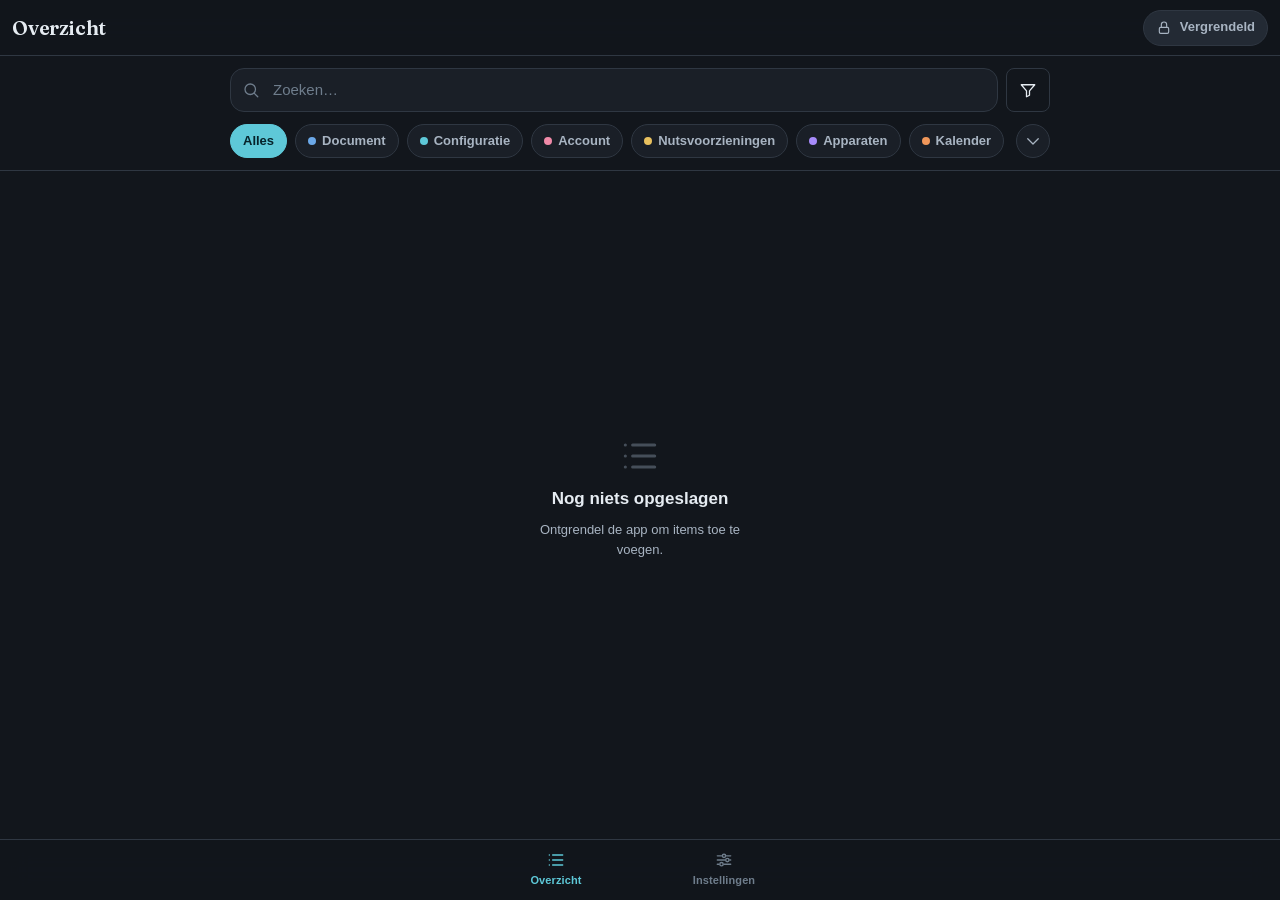
==== index.html @ be95b04c "Phase 6: polish — app badge, install hint, skeletons, backup pruning App badge: the number of due re" ====
<!DOCTYPE html>
<html lang="nl" data-theme="dark">
<head>
<meta charset="utf-8">
<meta name="viewport" content="width=device-width, initial-scale=1, viewport-fit=cover">
<title>Huisbeheer</title>

<meta name="description" content="Lokale, offline-eerste app voor alle informatie over je huis.">
<meta name="color-scheme" content="dark light">
<meta name="theme-color" content="#12161c">

<link rel="manifest" href="manifest.webmanifest">
<link rel="icon" href="icons/favicon.png" sizes="32x32">
<link rel="apple-touch-icon" href="icons/apple-touch-icon.png">
<meta name="apple-mobile-web-app-capable" content="yes">
<meta name="apple-mobile-web-app-status-bar-style" content="black-translucent">
<meta name="apple-mobile-web-app-title" content="Huisbeheer">

<!--
  The theme and density must be on the document BEFORE the first paint, or the
  user sees a flash of the wrong colours. Module scripts are deferred, so this
  one preference read has to be inline and synchronous. It is the only inline
  script in the app and it mirrors state.js — see the comment block there.
-->
<script>
  (function () {
    try {
      var themes = ["dark", "light", "midnight", "paper"];
      var theme = localStorage.getItem("hms.theme");
      document.documentElement.dataset.theme =
        themes.indexOf(theme) >= 0 ? theme : "dark";
      var lang = localStorage.getItem("hms.lang");
      document.documentElement.lang = lang === "en" ? "en" : "nl";
    } catch (e) {
      document.documentElement.dataset.theme = "dark";
    }
  })();
</script>

<link rel="stylesheet" href="style.css">
</head>

<body data-density="comfortable" class="is-locked">

<!-- ═══ Top bar ═══════════════════════════════════════════════════════════ -->
<header class="topbar" id="topbar">
  <button type="button" class="topbar__back icon-btn" id="btn-back"
          data-i18n-aria="nav.back" data-i18n-title="nav.back" hidden></button>

  <h1 class="topbar__title" id="topbar-title" data-i18n="view.list.title">Overzicht</h1>

  <div class="topbar__actions">
    <button type="button" class="lock-btn" id="btn-lock" aria-pressed="true">
      <span class="lock-btn__icon" id="lock-icon"></span>
      <span class="lock-btn__label" id="lock-label" data-i18n="lock.locked">Vergrendeld</span>
    </button>
  </div>
</header>

<!-- ═══ Views ═════════════════════════════════════════════════════════════ -->
<main id="views">

  <!-- ── Overview / list ────────────────────────────────────────────────── -->
  <section class="view" id="view-list" aria-labelledby="topbar-title">
    <div class="pull-indicator" id="pull-indicator" aria-hidden="true"></div>

    <div class="list-controls">
      <div class="list-controls__row">
        <div class="search-field">
          <span class="search-field__icon" id="search-icon"></span>
          <input type="search" id="search-input" class="search-field__input"
                 data-i18n-placeholder="list.search" data-i18n-aria="list.search.aria"
                 autocomplete="off" spellcheck="false">
        </div>
        <button type="button" class="btn btn--ghost btn--icon" id="btn-filters"
                aria-expanded="false" aria-controls="filter-panel"
                data-i18n-aria="list.filter.aria" data-i18n-title="list.filter">
          <span data-icon="filter" data-icon-size="18"></span>
        </button>
      </div>

      <!-- Collapsed to a single line; the toggle appears only when the chips
           genuinely do not fit, so nothing changes on a wide screen. -->
      <div class="chip-group">
        <div class="chip-row chip-row--collapsible" id="type-filters" role="group"
             data-i18n-aria="list.filter"></div>
        <button type="button" class="chip-group__toggle" id="btn-types-toggle"
                aria-expanded="false" aria-controls="type-filters" hidden></button>
      </div>

      <div class="filter-panel" id="filter-panel" hidden>
        <div class="filter-panel__row">
          <label class="field__label" for="sort-field" data-i18n="list.sort">Sorteren</label>
          <select class="input input--select" id="sort-field"></select>
          <button type="button" class="icon-btn" id="btn-sort-dir"></button>
        </div>

        <div class="filter-panel__row">
          <label class="field__label" for="date-from" data-i18n="list.dateFrom">Van</label>
          <input type="date" class="input" id="date-from">
          <label class="field__label" for="date-to" data-i18n="list.dateTo">Tot</label>
          <input type="date" class="input" id="date-to">
        </div>

        <div class="filter-panel__row filter-panel__row--stack">
          <span class="field__label" data-i18n="list.filterByTag">Labels</span>
          <div class="chip-row" id="tag-filters" role="group"></div>
        </div>

        <button type="button" class="btn btn--ghost btn--small" id="btn-clear-filters"
                data-i18n="list.clearFilters">Filters wissen</button>
      </div>
    </div>

    <div class="view__body">
      <p class="list-count" id="list-count" hidden></p>

      <div class="placeholder" id="list-placeholder">
        <span class="placeholder__icon" id="list-placeholder-icon"></span>
        <p class="placeholder__title" id="list-placeholder-title" data-i18n="list.empty.title">Nog niets opgeslagen</p>
        <p class="placeholder__body" id="list-placeholder-body" data-i18n="list.empty.body">
          Voeg je eerste item toe met de knop hieronder.
        </p>
        <button type="button" class="btn btn--ghost btn--small" id="btn-empty-clear"
                data-i18n="list.clearFilters" hidden>Filters wissen</button>
      </div>

      <ul class="record-list" id="record-list" hidden></ul>
      <ul class="record-list skeleton" id="record-skeleton" aria-hidden="true" hidden></ul>

      <button type="button" class="btn btn--ghost load-more" id="btn-load-more"
              data-i18n="list.loadMore" hidden>Meer laden</button>
    </div>

    <button type="button" class="fab edit-only" id="btn-new"
            data-i18n-aria="list.new" data-i18n-title="list.new"></button>
  </section>

  <!-- ── Detail / edit ──────────────────────────────────────────────────── -->
  <section class="view" id="view-detail" hidden>
    <div class="view__body" id="detail-body">
      <div class="placeholder">
        <p class="placeholder__title" data-i18n="status.soon">Komt in een volgende fase</p>
      </div>
    </div>
  </section>

  <!-- ── Create ─────────────────────────────────────────────────────────── -->
  <section class="view" id="view-add" hidden>
    <div class="view__body" id="add-body">
      <div class="placeholder">
        <p class="placeholder__title" data-i18n="status.soon">Komt in een volgende fase</p>
      </div>
    </div>
  </section>

  <!-- ── Settings ───────────────────────────────────────────────────────── -->
  <section class="view" id="view-settings" hidden>
    <div class="view__body">

      <section class="panel">
        <h2 class="panel__title" data-i18n="settings.appearance">Weergave</h2>

        <div class="field">
          <span class="field__label" data-i18n="settings.theme">Thema</span>
          <div class="segmented" id="theme-choice" role="group" data-i18n-aria="settings.theme">
            <button type="button" data-theme-value="dark" data-i18n="settings.theme.dark">Donker</button>
            <button type="button" data-theme-value="light" data-i18n="settings.theme.light">Licht</button>
            <button type="button" data-theme-value="midnight" data-i18n="settings.theme.midnight">Middernacht</button>
            <button type="button" data-theme-value="paper" data-i18n="settings.theme.paper">Papier</button>
          </div>
        </div>

        <div class="field">
          <span class="field__label" data-i18n="settings.density">Dichtheid</span>
          <div class="segmented" id="density-choice" role="group" data-i18n-aria="settings.density">
            <button type="button" data-density-value="comfortable" data-i18n="settings.density.comfortable">Ruim</button>
            <button type="button" data-density-value="compact" data-i18n="settings.density.compact">Compact</button>
          </div>
        </div>

        <div class="field">
          <span class="field__label" data-i18n="settings.language">Taal</span>
          <div class="segmented" id="lang-choice" role="group" data-i18n-aria="settings.language">
            <button type="button" data-lang-value="nl" data-i18n="settings.language.nl">Nederlands</button>
            <button type="button" data-lang-value="en" data-i18n="settings.language.en">Engels</button>
          </div>
        </div>

        <div class="field field--stack">
          <span class="field__label" data-i18n="settings.locked">Alleen-lezen</span>
          <p class="field__hint" data-i18n="settings.locked.hint"></p>
          <div class="segmented" id="lock-choice" role="group" data-i18n-aria="settings.locked">
            <button type="button" data-lock-value="true" data-i18n="lock.locked">Vergrendeld</button>
            <button type="button" data-lock-value="false" data-i18n="lock.unlocked">Bewerken</button>
          </div>
        </div>
      </section>

      <section class="panel" id="install-panel" hidden>
        <h2 class="panel__title" data-i18n="install.title">Installeren</h2>
        <p class="field__hint" id="install-hint"></p>
        <div class="button-row">
          <button type="button" class="btn btn--primary" id="btn-install"
                  data-i18n="install.action" hidden>Installeren</button>
          <button type="button" class="btn btn--ghost btn--small" id="btn-install-dismiss"
                  data-i18n="install.dismiss">Niet tonen</button>
        </div>
      </section>

      <section class="panel">
        <h2 class="panel__title" data-i18n="settings.sync">Synchronisatie</h2>

        <p class="field__hint" data-i18n="sync.intro"></p>

        <div class="field">
          <span class="field__label" data-i18n="sync.status">Status</span>
          <span class="badge" id="sync-status-badge"></span>
        </div>
        <p class="storage__counts" id="sync-last"></p>

        <!-- Hidden entirely when sync.js ships a DEFAULT_CLIENT_ID: there is
             nothing for the user to do, and an empty-looking credentials box
             above a working sync only invites someone to "fix" it. -->
        <div class="field field--stack" id="sync-client-id-field">
          <label class="field__label" for="sync-client-id" data-i18n="sync.clientId">OAuth client ID</label>
          <input type="text" class="input" id="sync-client-id" autocomplete="off"
                 spellcheck="false" data-i18n-placeholder="sync.clientId.placeholder">
          <p class="field__hint" data-i18n="sync.clientId.hint"></p>
          <p class="field__hint field__hint--mono" id="sync-origin"></p>
          <p class="field__hint field__hint--mono" id="sync-redirect-uri"></p>
          <button type="button" class="btn btn--ghost btn--small" id="btn-sync-save-id"
                  data-i18n="sync.clientId.save">Opslaan</button>
        </div>

        <label class="switch">
          <input type="checkbox" id="sync-enabled">
          <span data-i18n="sync.auto">Automatisch synchroniseren bij het openen</span>
        </label>

        <div class="button-row">
          <button type="button" class="btn btn--primary" id="btn-sync-now"
                  data-i18n="sync.now">Nu synchroniseren</button>
          <button type="button" class="btn btn--ghost" id="btn-sync-backup"
                  data-i18n="sync.backup">Back-up maken</button>
          <button type="button" class="btn btn--ghost" id="btn-sync-restore"
                  data-i18n="sync.restore">Terugzetten…</button>
          <button type="button" class="btn btn--ghost" id="btn-sync-signout"
                  data-i18n="sync.signOut">Afmelden</button>
        </div>

        <div class="field field--stack">
          <span class="field__label" data-i18n="sync.import">Importeren uit bestand</span>
          <p class="field__hint" data-i18n="sync.import.hint"></p>
          <input type="file" id="import-file" accept="application/json,.json" hidden>
          <button type="button" class="btn btn--ghost btn--small" id="btn-import"
                  data-i18n="sync.import.choose">Bestand kiezen…</button>
        </div>
      </section>

      <section class="panel">
        <h2 class="panel__title" data-i18n="settings.storage">Opslag</h2>
        <div class="storage">
          <div class="storage__bar" id="storage-bar" role="progressbar"
               aria-valuemin="0" aria-valuemax="100" hidden>
            <span class="storage__fill" id="storage-bar-fill"></span>
          </div>
          <p class="storage__figure" id="storage-figure"></p>
          <p class="storage__counts" id="storage-counts"></p>
        </div>
        <div class="field">
          <span class="field__label" data-i18n="storage.persistent">Beschermde opslag</span>
          <span class="badge" id="storage-persistent"></span>
        </div>
        <p class="field__hint" data-i18n="storage.persistent.hint"></p>
        <button type="button" class="btn btn--ghost btn--small" id="btn-storage-refresh"
                data-i18n="storage.refresh">Vernieuwen</button>
      </section>

      <section class="panel">
        <h2 class="panel__title" data-i18n="settings.export">Exporteren</h2>
        <div class="field field--stack">
          <button type="button" class="btn btn--ghost" id="btn-export-json"
                  data-i18n="export.json">JSON exporteren</button>
          <p class="field__hint" data-i18n="export.json.hint"></p>
        </div>
        <div class="field field--stack">
          <button type="button" class="btn btn--ghost" id="btn-export-csv"
                  data-i18n="export.csv">CSV exporteren</button>
          <p class="field__hint" data-i18n="export.csv.hint"></p>
        </div>
      </section>

      <section class="panel">
        <h2 class="panel__title" data-i18n="settings.print">Afdrukken</h2>
        <label class="switch">
          <input type="checkbox" id="print-include-body" checked>
          <span data-i18n="print.includeBody">Volledige inhoud meenemen</span>
        </label>
        <button type="button" class="btn btn--ghost" id="btn-print-overview"
                data-i18n="print.overview">Overzicht afdrukken</button>
        <p class="field__hint" data-i18n="print.hint"></p>
      </section>

      <section class="panel">
        <h2 class="panel__title" data-i18n="settings.data">Gegevens</h2>
        <nav class="link-list" id="settings-links">
          <button type="button" class="link-row" data-goto="report">
            <span class="link-row__icon" data-icon="chart"></span>
            <span class="link-row__label" data-i18n="settings.report">Inzichten</span>
            <span class="link-row__chevron" data-icon="chevronRight"></span>
          </button>
          <button type="button" class="link-row" data-goto="trash">
            <span class="link-row__icon" data-icon="trash"></span>
            <span class="link-row__label" data-i18n="settings.trash">Onlangs verwijderd</span>
            <span class="link-row__chevron" data-icon="chevronRight"></span>
          </button>
          <button type="button" class="link-row" data-goto="activity">
            <span class="link-row__icon" data-icon="activity"></span>
            <span class="link-row__label" data-i18n="settings.activity">Activiteit</span>
            <span class="link-row__chevron" data-icon="chevronRight"></span>
          </button>
          <button type="button" class="link-row" data-goto="help">
            <span class="link-row__icon" data-icon="help"></span>
            <span class="link-row__label" data-i18n="settings.help">Help</span>
            <span class="link-row__chevron" data-icon="chevronRight"></span>
          </button>
        </nav>
      </section>

      <section class="panel">
        <h2 class="panel__title" data-i18n="settings.about">Over</h2>
        <p class="about__line" id="about-version"></p>
        <p class="about__privacy" data-i18n="about.privacy"></p>
      </section>

    </div>
  </section>

  <!-- ── Insights ───────────────────────────────────────────────────────── -->
  <section class="view" id="view-report" hidden>
    <div class="view__body" id="report-body">
      <div class="placeholder">
        <p class="placeholder__title" data-i18n="status.soon">Komt in een volgende fase</p>
      </div>
    </div>
  </section>

  <!-- ── Recently deleted ───────────────────────────────────────────────── -->
  <section class="view" id="view-trash" hidden>
    <div class="view__body" id="trash-body">
      <div class="placeholder">
        <p class="placeholder__title" data-i18n="status.soon">Komt in een volgende fase</p>
      </div>
    </div>
  </section>

  <!-- ── Activity log ───────────────────────────────────────────────────── -->
  <section class="view" id="view-activity" hidden>
    <div class="view__body" id="activity-body">
      <div class="placeholder">
        <p class="placeholder__title" data-i18n="status.soon">Komt in een volgende fase</p>
      </div>
    </div>
  </section>

  <!-- ── Help ───────────────────────────────────────────────────────────── -->
  <section class="view" id="view-help" hidden>
    <div class="view__body markdown-body" id="help-body">
      <div class="placeholder">
        <p class="placeholder__title" data-i18n="status.soon">Komt in een volgende fase</p>
      </div>
    </div>
  </section>

</main>

<!-- ═══ Tab bar ═══════════════════════════════════════════════════════════ -->
<nav class="tabbar" id="tabbar">
  <button type="button" class="tab" data-tab="list" aria-current="page">
    <span class="tab__icon" data-icon="list"></span>
    <span class="tab__label" data-i18n="nav.list">Overzicht</span>
  </button>
  <button type="button" class="tab" data-tab="settings">
    <span class="tab__icon" data-icon="sliders"></span>
    <span class="tab__label" data-i18n="nav.settings">Instellingen</span>
  </button>
</nav>

<!-- ═══ Overlay hosts ═════════════════════════════════════════════════════ -->
<div id="toast-host" class="toast-host" aria-live="polite"></div>
<div id="dialog-host"></div>

<!-- Populated on demand by the print/report layer; styled only by @media print -->
<div id="print-root" aria-hidden="true"></div>

<div id="offline-banner" class="offline-banner" hidden>
  <span data-i18n="status.offline">Geen verbinding</span>
</div>

<script type="module" src="app.js"></script>
</body>
</html>
---- style.css ----
/* ==========================================================================
   style.css — all styling for Huisbeheer / Home Management
   BLUEPRINT §8.9 (themes), §8.10 (typography), §10 (design system)

   Rules this file obeys:
     • No literal colour in a component rule. Only var(--…).
     • Layout does spacing: flex/grid + gap, not per-element margins.
     • Wide content scrolls inside its own container; the body never scrolls
       sideways.
     • Motion is optional and respects prefers-reduced-motion.
   ========================================================================== */

/* ==========================================================================
   1. Design tokens
   ========================================================================== */

:root {
  /* geometry — identical in every theme */
  --radius-sm: 8px;
  --radius-md: 14px;
  --radius-lg: 22px;

  --space-1: 4px;
  --space-2: 8px;
  --space-3: 12px;
  --space-4: 16px;
  --space-5: 24px;
  --space-6: 32px;

  --topbar-h: 56px;
  --tabbar-h: 60px;
  --content-max: 820px;
  --tap: 44px; /* minimum touch target (§10 accessibility) */

  /* typography — see §8.10 note at the bottom of this section */
  --font-body: -apple-system, BlinkMacSystemFont, "Segoe UI", Roboto,
    "Helvetica Neue", Arial, sans-serif;
  --font-display: "Huisbeheer Display", var(--font-body);
  --font-mono: ui-monospace, SFMono-Regular, "SF Mono", Menlo, Consolas, monospace;

  --step--1: 0.8125rem;
  --step-0: 0.9375rem;
  --step-1: 1.0625rem;
  --step-2: 1.25rem;
  --step-3: 1.5rem;
  --step-4: 1.875rem;

  --ease: cubic-bezier(0.32, 0.72, 0, 1);
}

/*
  §8.10: ONE self-hosted display face for the brand and headings — never a font
  CDN, which breaks offline and adds a third party. The file is precached by
  sw.js, so headings look the same with the network off.

  `font-weight: 400 700` on a file that holds a SINGLE static weight is
  deliberate, not a mistake. Declaring the range tells the browser this one face
  covers all of it, so the 650 and 700 the app asks for match exactly and it
  never fakes a bold by smearing the outlines — synthetic bold on a serif
  display face looks awful. Verified: every weight in the range renders at
  identical width, and nothing in the app asks for a weight outside it.

  `font-display: swap` renders headings immediately in the system stack and
  reflows once the face arrives. After the first visit it is precached, so the
  swap is invisible; blocking instead would give a blank heading.

  `unicode-range` stops the browser fetching it at all for non-Latin text — it
  is what makes a subset worth subsetting.
*/
@font-face {
  font-family: "Huisbeheer Display";
  src: url("fonts/display.woff2") format("woff2");
  font-weight: 400 700;
  font-display: swap;
  unicode-range: U+0000-00FF, U+0131, U+0152-0153, U+2000-206F, U+20AC;
}

/* ── Theme: dark (default) ─────────────────────────────────────────────── */
:root,
:root[data-theme="dark"] {
  color-scheme: dark;
  --bg: #12161c;
  --surface: #1a1f27;
  --surface-raised: #232a34;
  --border: #2f3742;
  --text: #e6ecf2;
  --text-secondary: #a8b4c2;
  --text-tertiary: #6f7d8c;
  --accent: #5ec8d8;
  --accent-text: #06222a;
  --accent-soft: #17323b;
  --danger: #f2726a;
  --danger-soft: #3a1d1c;
  --success: #5fd08a;
  --warning: #e8c05e;
  --tag-bg: #26303c;
  --tag-text: #b9c7d6;
  --overlay: rgba(6, 9, 13, 0.66);
  --glass: rgba(18, 22, 28, 0.78);
  --shadow-1: 0 1px 2px rgba(0, 0, 0, 0.4);
  --shadow-2: 0 8px 28px rgba(0, 0, 0, 0.5);
}

/* ── Theme: light ──────────────────────────────────────────────────────── */
:root[data-theme="light"] {
  color-scheme: light;
  --bg: #f2f5f9;
  --surface: #ffffff;
  --surface-raised: #ffffff;
  --border: #dce3ec;
  --text: #16202c;
  --text-secondary: #4d5c6e;
  --text-tertiary: #7d8b9c;
  --accent: #2e6fa8;
  --accent-text: #ffffff;
  --accent-soft: #e2edf7;
  --danger: #c0392b;
  --danger-soft: #fbe7e4;
  --success: #1e7a48;
  --warning: #8a6510;
  --tag-bg: #e4ecf5;
  --tag-text: #3a4d63;
  --overlay: rgba(22, 32, 44, 0.4);
  --glass: rgba(242, 245, 249, 0.82);
  --shadow-1: 0 1px 2px rgba(22, 32, 44, 0.08);
  --shadow-2: 0 8px 28px rgba(22, 32, 44, 0.16);
}

/* ── Theme: midnight ───────────────────────────────────────────────────── */
:root[data-theme="midnight"] {
  color-scheme: dark;
  --bg: #060812;
  --surface: #0d1120;
  --surface-raised: #141a2c;
  --border: #212a42;
  --text: #e2e6f5;
  --text-secondary: #9aa3c4;
  --text-tertiary: #626c8c;
  --accent: #8b8cf0;
  --accent-text: #0a0b18;
  --accent-soft: #1d1f3d;
  --danger: #ff6b8a;
  --danger-soft: #3a1526;
  --success: #4fd6a8;
  --warning: #f0cd6a;
  --tag-bg: #1a2138;
  --tag-text: #aeb6d8;
  --overlay: rgba(2, 3, 8, 0.72);
  --glass: rgba(6, 8, 18, 0.8);
  --shadow-1: 0 1px 2px rgba(0, 0, 0, 0.6);
  --shadow-2: 0 8px 32px rgba(0, 0, 0, 0.7);
}

/* ── Theme: paper ──────────────────────────────────────────────────────── */
:root[data-theme="paper"] {
  color-scheme: light;
  --bg: #f4efe4;
  --surface: #fbf8f1;
  --surface-raised: #ffffff;
  --border: #ddd3c0;
  --text: #2a2318;
  --text-secondary: #5d5343;
  --text-tertiary: #8a7f6c;
  --accent: #9a6a3f;
  --accent-text: #fdfaf4;
  --accent-soft: #efe3d2;
  --danger: #a83227;
  --danger-soft: #f6e2de;
  --success: #4a7a3a;
  --warning: #96702a;
  --tag-bg: #e9e0cf;
  --tag-text: #5a4f3c;
  --overlay: rgba(42, 35, 24, 0.42);
  --glass: rgba(244, 239, 228, 0.85);
  --shadow-1: 0 1px 2px rgba(42, 35, 24, 0.1);
  --shadow-2: 0 8px 28px rgba(42, 35, 24, 0.18);
}

/* ── Per-type accent colours ───────────────────────────────────────────────
   The record `type` is the app's discriminator, so it gets colour as well as
   an icon. Two sets — one legible on the dark themes, one on the light ones. */
:root,
:root[data-theme="dark"],
:root[data-theme="midnight"] {
  --type-document: #6ba8e8;
  --type-configuration: #5ec8d8;
  --type-account: #f08aa8;
  --type-utilities: #e8c05e;
  --type-devices: #a78bfa;
  --type-calendar: #f0975a;
  --type-various: #93a3b4;
}

:root[data-theme="light"],
:root[data-theme="paper"] {
  --type-document: #1e5fa8;
  --type-configuration: #0f7b8c;
  --type-account: #b03258;
  --type-utilities: #8a6510;
  --type-devices: #6d3fd4;
  --type-calendar: #b25415;
  --type-various: #5c6b7a;
}

/* ==========================================================================
   2. Reset & base
   ========================================================================== */

*,
*::before,
*::after {
  box-sizing: border-box;
}

html {
  -webkit-text-size-adjust: 100%;
}

body {
  margin: 0;
  min-height: 100dvh;
  display: grid;
  grid-template-rows: auto minmax(0, 1fr) auto;
  background: var(--bg);
  color: var(--text);
  font-family: var(--font-body);
  font-size: var(--step-0);
  line-height: 1.55;
  overflow-x: hidden; /* the page never scrolls sideways (§10) */
  -webkit-font-smoothing: antialiased;
}

h1,
h2,
h3 {
  font-family: var(--font-display);
  font-weight: 650;
  letter-spacing: -0.01em;
  margin: 0;
  line-height: 1.25;
}

p {
  margin: 0;
}

button,
input,
select,
textarea {
  font: inherit;
  color: inherit;
}

[hidden] {
  display: none !important;
}

/* Visible focus everywhere, always (§10 accessibility) */
:focus-visible {
  outline: 2px solid var(--accent);
  outline-offset: 2px;
  border-radius: var(--radius-sm);
}

svg {
  display: block;
}

/* ==========================================================================
   3. Top bar (glass chrome, solid fallback)
   ========================================================================== */

.topbar {
  position: sticky;
  top: 0;
  z-index: 30;
  display: flex;
  align-items: center;
  gap: var(--space-2);
  min-height: var(--topbar-h);
  padding: 0 var(--space-3);
  padding-top: env(safe-area-inset-top);
  background: var(--surface);
  border-bottom: 1px solid var(--border);
}

@supports (backdrop-filter: blur(1px)) or (-webkit-backdrop-filter: blur(1px)) {
  .topbar {
    background: var(--glass);
    -webkit-backdrop-filter: saturate(1.6) blur(14px);
    backdrop-filter: saturate(1.6) blur(14px);
  }
}

.topbar__title {
  flex: 1;
  min-width: 0;
  font-size: var(--step-2);
  white-space: nowrap;
  overflow: hidden;
  text-overflow: ellipsis;
}

.topbar__actions {
  display: flex;
  align-items: center;
  gap: var(--space-2);
}

.icon-btn {
  display: grid;
  place-items: center;
  width: var(--tap);
  height: var(--tap);
  padding: 0;
  border: 0;
  border-radius: var(--radius-sm);
  background: transparent;
  color: var(--text-secondary);
  cursor: pointer;
}

.icon-btn:hover {
  background: var(--surface-raised);
  color: var(--text);
}

/* ── The read-only lock ────────────────────────────────────────────────── */
.lock-btn {
  display: inline-flex;
  align-items: center;
  gap: var(--space-2);
  min-height: 36px;
  padding: 0 var(--space-3);
  border: 1px solid var(--border);
  border-radius: 999px;
  background: var(--surface-raised);
  color: var(--text-secondary);
  font-size: var(--step--1);
  font-weight: 600;
  cursor: pointer;
  transition: color 0.16s var(--ease), border-color 0.16s var(--ease);
}

.lock-btn:hover {
  color: var(--text);
}

body:not(.is-locked) .lock-btn {
  color: var(--accent);
  border-color: var(--accent);
  background: var(--accent-soft);
}

.lock-btn__icon {
  display: grid;
  place-items: center;
}

/* Everything that mutates data is hidden while the app is locked. */
body.is-locked .edit-only {
  display: none !important;
}

/* ==========================================================================
   4. Views & layout
   ========================================================================== */

#views {
  min-height: 0;
  display: grid;
}

.view {
  grid-area: 1 / 1;
  display: flex;
  flex-direction: column;
  min-height: 0;
  overflow-y: auto;
  overflow-x: hidden;
  -webkit-overflow-scrolling: touch;
}

.view__body {
  flex: 1;
  width: 100%;
  max-width: var(--content-max);
  margin-inline: auto;
  padding: var(--space-4) var(--space-4) var(--space-6);
  display: flex;
  flex-direction: column;
  gap: var(--space-4);
}

/* ── List controls ─────────────────────────────────────────────────────── */
.list-controls {
  position: sticky;
  top: 0;
  z-index: 10;
  display: flex;
  flex-direction: column;
  gap: var(--space-3);
  padding: var(--space-3) var(--space-4);
  background: var(--bg);
  border-bottom: 1px solid var(--border);
}

.search-field {
  position: relative;
  display: flex;
  align-items: center;
  width: 100%;
  max-width: var(--content-max);
  margin-inline: auto;
}

.search-field__icon {
  position: absolute;
  left: var(--space-3);
  display: grid;
  place-items: center;
  color: var(--text-tertiary);
  pointer-events: none;
}

.search-field__input {
  width: 100%;
  min-height: var(--tap);
  padding: 0 var(--space-3) 0 42px;
  border: 1px solid var(--border);
  border-radius: var(--radius-md);
  background: var(--surface);
  color: var(--text);
  -webkit-appearance: none;
  appearance: none;
}

.search-field__input::placeholder {
  color: var(--text-tertiary);
}

.search-field__input:focus {
  border-color: var(--accent);
  outline: none;
}

/* Chips WRAP; they never scroll sideways.
   §10 sanctions horizontal scroll for wide content, but a chip row is
   navigation, not content: with `scrollbar-width: none` there was no cue at
   all that more existed, and on a 390px iPhone 5 of the 7 record types were
   simply invisible. Wrapping guarantees nothing is ever hidden; the type row
   below then collapses to one line so it does not cost 3 rows of height. */
.chip-row {
  display: flex;
  flex-wrap: wrap;
  gap: var(--space-2);
  width: 100%;
  max-width: var(--content-max);
  margin-inline: auto;
}

/* ── The collapsible type row ──────────────────────────────────────────── */

.chip-group {
  display: flex;
  align-items: flex-start;
  gap: var(--space-2);
  width: 100%;
  max-width: var(--content-max);
  margin-inline: auto;
}

.chip-group .chip-row {
  flex: 1;
  min-width: 0;
  margin-inline: 0;
}

/* --chip-line is measured from a real chip in view-list.js, so this stays
   correct if the chip metrics ever change. */
.chip-row--collapsible {
  max-height: var(--chip-line, 34px);
  overflow: hidden;
}

.chip-row--collapsible[data-expanded="true"] {
  max-height: none;
  overflow: visible;
}

.chip-group__toggle {
  display: grid;
  place-items: center;
  flex: 0 0 auto;
  width: 34px;
  height: 34px;
  padding: 0;
  border: 1px solid var(--border);
  border-radius: 999px;
  background: var(--surface);
  color: var(--text-secondary);
  cursor: pointer;
  transition: transform 0.18s var(--ease);
}

.chip-group__toggle:hover {
  color: var(--text);
}

.chip-group__toggle[aria-expanded="true"] {
  transform: rotate(180deg);
}

.chip {
  display: inline-flex;
  align-items: center;
  gap: 6px;
  flex: 0 0 auto;
  min-height: 34px;
  padding: 0 var(--space-3);
  border: 1px solid var(--border);
  border-radius: 999px;
  background: var(--surface);
  color: var(--text-secondary);
  font-size: var(--step--1);
  font-weight: 550;
  white-space: nowrap;
  cursor: pointer;
}

.chip:hover {
  color: var(--text);
}

.chip[aria-pressed="true"] {
  background: var(--accent);
  border-color: var(--accent);
  color: var(--accent-text);
}

.chip__dot {
  width: 8px;
  height: 8px;
  border-radius: 50%;
  background: currentColor;
}

/* ==========================================================================
   5. Panels, fields, buttons
   ========================================================================== */

.panel {
  display: flex;
  flex-direction: column;
  gap: var(--space-4);
  padding: var(--space-4);
  background: var(--surface);
  border: 1px solid var(--border);
  border-radius: var(--radius-md);
}

.panel__title {
  font-size: var(--step--1);
  font-weight: 700;
  letter-spacing: 0.07em;
  text-transform: uppercase;
  color: var(--text-tertiary);
}

.field {
  display: flex;
  flex-wrap: wrap;
  align-items: center;
  justify-content: space-between;
  gap: var(--space-3);
}

.field--stack {
  flex-direction: column;
  align-items: stretch;
}

.field__label {
  font-weight: 600;
}

.field__hint {
  font-size: var(--step--1);
  color: var(--text-secondary);
}

.segmented {
  display: flex;
  flex-wrap: wrap;
  gap: 2px;
  padding: 3px;
  border: 1px solid var(--border);
  border-radius: var(--radius-sm);
  background: var(--bg);
}

.segmented button {
  min-height: 34px;
  padding: 0 var(--space-3);
  border: 0;
  border-radius: 6px;
  background: transparent;
  color: var(--text-secondary);
  font-size: var(--step--1);
  font-weight: 600;
  cursor: pointer;
  transition: background 0.14s var(--ease), color 0.14s var(--ease);
}

.segmented button:hover {
  color: var(--text);
}

.segmented button[aria-pressed="true"] {
  background: var(--accent);
  color: var(--accent-text);
}

.btn {
  display: inline-flex;
  align-items: center;
  justify-content: center;
  gap: var(--space-2);
  min-height: var(--tap);
  padding: 0 var(--space-4);
  border: 1px solid transparent;
  border-radius: var(--radius-sm);
  font-weight: 600;
  cursor: pointer;
}

.btn--primary {
  background: var(--accent);
  color: var(--accent-text);
}

.btn--ghost {
  background: transparent;
  border-color: var(--border);
  color: var(--text);
}

.btn--ghost:hover {
  background: var(--surface-raised);
}

.btn--danger {
  background: var(--danger);
  color: #fff;
}

.load-more {
  align-self: center;
}

/* ── Settings link rows ────────────────────────────────────────────────── */
.link-list {
  display: flex;
  flex-direction: column;
}

.link-row {
  display: flex;
  align-items: center;
  gap: var(--space-3);
  min-height: var(--tap);
  padding: var(--space-2) 0;
  border: 0;
  border-bottom: 1px solid var(--border);
  background: transparent;
  color: var(--text);
  text-align: left;
  cursor: pointer;
}

.link-row:last-child {
  border-bottom: 0;
}

.link-row:hover {
  color: var(--accent);
}

.link-row__icon {
  display: grid;
  place-items: center;
  color: var(--text-tertiary);
}

.link-row:hover .link-row__icon {
  color: var(--accent);
}

.link-row__label {
  flex: 1;
  font-weight: 550;
}

.link-row__chevron {
  display: grid;
  place-items: center;
  color: var(--text-tertiary);
}

.about__line {
  font-family: var(--font-mono);
  font-size: var(--step--1);
  color: var(--text-secondary);
}

.about__privacy {
  font-size: var(--step--1);
  color: var(--text-tertiary);
}

/* ==========================================================================
   6. Record list
   ========================================================================== */

.record-list {
  display: flex;
  flex-direction: column;
  gap: var(--space-2);
  margin: 0;
  padding: 0;
  list-style: none;
}

body[data-density="compact"] .record-list {
  gap: 1px;
}

/* ── Empty / placeholder states ────────────────────────────────────────── */
.placeholder {
  display: flex;
  flex-direction: column;
  align-items: center;
  justify-content: center;
  gap: var(--space-2);
  flex: 1;
  min-height: 240px;
  padding: var(--space-6) var(--space-4);
  text-align: center;
}

.placeholder__icon {
  display: grid;
  place-items: center;
  color: var(--text-tertiary);
  opacity: 0.55;
}

.placeholder__title {
  font-size: var(--step-1);
  font-weight: 650;
}

.placeholder__body {
  max-width: 34ch;
  color: var(--text-secondary);
  font-size: var(--step--1);
}

/* ==========================================================================
   7. Floating action button
   ========================================================================== */

.fab {
  position: fixed;
  right: var(--space-4);
  bottom: calc(var(--tabbar-h) + var(--space-4) + env(safe-area-inset-bottom));
  z-index: 25;
  display: grid;
  place-items: center;
  width: 56px;
  height: 56px;
  border: 0;
  border-radius: 50%;
  background: var(--accent);
  color: var(--accent-text);
  box-shadow: var(--shadow-2);
  cursor: pointer;
  transition: transform 0.16s var(--ease);
}

.fab:hover {
  transform: translateY(-2px);
}

.fab:active {
  transform: translateY(0);
}

/* ==========================================================================
   8. Tab bar
   ========================================================================== */

.tabbar {
  position: sticky;
  bottom: 0;
  z-index: 30;
  display: flex;
  justify-content: center;
  gap: var(--space-2);
  padding: var(--space-1) var(--space-2);
  padding-bottom: calc(var(--space-1) + env(safe-area-inset-bottom));
  background: var(--surface);
  border-top: 1px solid var(--border);
}

@supports (backdrop-filter: blur(1px)) or (-webkit-backdrop-filter: blur(1px)) {
  .tabbar {
    background: var(--glass);
    -webkit-backdrop-filter: saturate(1.6) blur(14px);
    backdrop-filter: saturate(1.6) blur(14px);
  }
}

.tab {
  display: flex;
  flex-direction: column;
  align-items: center;
  justify-content: center;
  gap: 2px;
  flex: 1;
  max-width: 160px;
  min-height: calc(var(--tabbar-h) - 8px);
  border: 0;
  border-radius: var(--radius-sm);
  background: transparent;
  color: var(--text-tertiary);
  cursor: pointer;
}

.tab__label {
  font-size: 11px;
  font-weight: 600;
  letter-spacing: 0.01em;
}

.tab[aria-current="page"] {
  color: var(--accent);
}

/* ==========================================================================
   9. Toasts
   ========================================================================== */

.toast-host {
  position: fixed;
  left: 50%;
  transform: translateX(-50%);
  bottom: calc(var(--tabbar-h) + var(--space-3) + env(safe-area-inset-bottom));
  z-index: 60;
  display: flex;
  flex-direction: column;
  gap: var(--space-2);
  width: min(560px, calc(100vw - 2 * var(--space-4)));
  pointer-events: none;
}

.toast {
  display: flex;
  align-items: center;
  gap: var(--space-3);
  padding: var(--space-3);
  border: 1px solid var(--border);
  border-radius: var(--radius-md);
  background: var(--surface-raised);
  color: var(--text);
  box-shadow: var(--shadow-2);
  pointer-events: auto;
  animation: toast-in 0.22s var(--ease);
}

.toast--success {
  border-color: var(--success);
}

.toast--error {
  border-color: var(--danger);
}

.toast--leaving {
  opacity: 0;
  transition: opacity 0.18s var(--ease);
}

.toast__text {
  flex: 1;
  font-size: var(--step--1);
}

.toast__action {
  min-height: 32px;
  padding: 0 var(--space-3);
  border: 0;
  border-radius: var(--radius-sm);
  background: var(--accent);
  color: var(--accent-text);
  font-size: var(--step--1);
  font-weight: 650;
  cursor: pointer;
}

.toast__close {
  display: grid;
  place-items: center;
  width: 28px;
  height: 28px;
  border: 0;
  border-radius: var(--radius-sm);
  background: transparent;
  color: var(--text-tertiary);
  cursor: pointer;
}

.toast__close:hover {
  color: var(--text);
}

@keyframes toast-in {
  from {
    opacity: 0;
    transform: translateY(8px);
  }
}

/* ==========================================================================
   10. Dialogs
   ========================================================================== */

.dialog-overlay {
  position: fixed;
  inset: 0;
  z-index: 70;
  display: grid;
  place-items: center;
  padding: var(--space-4);
  background: var(--overlay);
  animation: fade-in 0.16s var(--ease);
}

.dialog {
  display: flex;
  flex-direction: column;
  gap: var(--space-4);
  width: min(420px, 100%);
  padding: var(--space-5);
  background: var(--surface-raised);
  border: 1px solid var(--border);
  border-radius: var(--radius-md);
  box-shadow: var(--shadow-2);
}

.dialog__message {
  white-space: pre-line;
}

.dialog__actions {
  display: flex;
  justify-content: flex-end;
  gap: var(--space-2);
}

@keyframes fade-in {
  from {
    opacity: 0;
  }
}

/* ==========================================================================
   11. Offline banner
   ========================================================================== */

.offline-banner {
  position: fixed;
  left: 50%;
  transform: translateX(-50%);
  top: calc(var(--topbar-h) + env(safe-area-inset-top) + var(--space-2));
  z-index: 40;
  padding: 6px var(--space-3);
  border: 1px solid var(--border);
  border-radius: 999px;
  background: var(--surface-raised);
  color: var(--text-secondary);
  font-size: var(--step--1);
  box-shadow: var(--shadow-1);
}

/* ==========================================================================
   12. Motion
   ========================================================================== */

@media (prefers-reduced-motion: reduce) {
  *,
  *::before,
  *::after {
    animation-duration: 0.01ms !important;
    animation-iteration-count: 1 !important;
    transition-duration: 0.01ms !important;
  }
  ::view-transition-group(*),
  ::view-transition-old(*),
  ::view-transition-new(*) {
    animation: none !important;
  }
}


/* ==========================================================================
   12b. List controls, filter panel, record rows
   ========================================================================== */

.list-controls__row {
  display: flex;
  align-items: center;
  gap: var(--space-2);
  width: 100%;
  max-width: var(--content-max);
  margin-inline: auto;
}

.list-controls__row .search-field {
  flex: 1;
}

.btn--icon {
  flex: 0 0 auto;
  width: var(--tap);
  min-height: var(--tap);
  padding: 0;
}

.btn--small {
  min-height: 34px;
  padding: 0 var(--space-3);
  font-size: var(--step--1);
}

.filter-panel {
  display: flex;
  flex-direction: column;
  gap: var(--space-3);
  width: 100%;
  max-width: var(--content-max);
  margin-inline: auto;
  padding: var(--space-3);
  border: 1px solid var(--border);
  border-radius: var(--radius-md);
  background: var(--surface);
}

.filter-panel__row {
  display: flex;
  flex-wrap: wrap;
  align-items: center;
  gap: var(--space-2);
}

.filter-panel__row--stack {
  flex-direction: column;
  align-items: stretch;
}

.input {
  min-height: var(--tap);
  padding: 0 var(--space-3);
  border: 1px solid var(--border);
  border-radius: var(--radius-sm);
  background: var(--bg);
  color: var(--text);
  -webkit-appearance: none;
  appearance: none;
}

.input:focus {
  border-color: var(--accent);
  outline: none;
}

/* Read-only fields stay selectable (you still want to copy a contract number)
   but stop looking like something you can type into. */
.input:read-only,
.input:disabled {
  background: transparent;
  border-color: transparent;
  padding-left: 0;
  opacity: 1;
  -webkit-text-fill-color: var(--text); /* Safari greys disabled text otherwise */
}

.detail__pin:disabled {
  cursor: default;
}

.input--select {
  padding-right: var(--space-4);
}

textarea.input {
  min-height: 0;
  padding: var(--space-3);
  line-height: 1.6;
  resize: vertical;
  font-family: inherit;
}

.input--body {
  min-height: 220px;
  font-family: var(--font-mono);
  font-size: var(--step--1);
}

#btn-sort-dir[data-dir="asc"] svg {
  transform: scaleY(-1);
}

.chip--tag {
  gap: var(--space-2);
}

.chip__count {
  font-size: 11px;
  opacity: 0.65;
}

.chip-row__empty {
  font-size: var(--step--1);
  color: var(--text-tertiary);
}

.list-count {
  font-size: var(--step--1);
  color: var(--text-tertiary);
}

/* ── Record rows ───────────────────────────────────────────────────────── */

.record {
  position: relative;
  overflow: hidden;
  border-radius: var(--radius-md);
  background: var(--surface);
  border: 1px solid var(--border);
}

body[data-density="compact"] .record {
  border-radius: 0;
  border-width: 0 0 1px;
}

body[data-density="compact"] .record:first-child {
  border-radius: var(--radius-md) var(--radius-md) 0 0;
}

body[data-density="compact"] .record:last-child {
  border-radius: 0 0 var(--radius-md) var(--radius-md);
  border-bottom-width: 0;
}

/* The swipe affordances sit behind the sliding surface. */
.record::before,
.record::after {
  position: absolute;
  top: 0;
  bottom: 0;
  display: flex;
  align-items: center;
  padding: 0 var(--space-4);
  font-size: var(--step--1);
  font-weight: 650;
  opacity: 0;
  transition: opacity 0.12s var(--ease);
}

.record::before {
  content: attr(data-swipe-pin);
  left: 0;
  color: var(--accent);
}

.record::after {
  content: attr(data-swipe-delete);
  right: 0;
  color: var(--danger);
}

.record[data-swipe="pin"]::before,
.record[data-swipe="delete"]::after {
  opacity: 1;
}

.record__surface {
  position: relative;
  background: var(--surface);
  border-left: 3px solid var(--record-colour, var(--border));
  border-radius: inherit;
  transition: transform 0.22s var(--ease);
  touch-action: pan-y;
}

.record__surface--dragging {
  transition: none;
}

.record__main {
  display: flex;
  align-items: center;
  gap: var(--space-3);
  width: 100%;
  min-height: var(--tap);
  padding: var(--space-3);
  border: 0;
  background: transparent;
  color: inherit;
  text-align: left;
  cursor: pointer;
}

body[data-density="compact"] .record__main {
  padding: var(--space-2) var(--space-3);
}

.record__icon {
  display: grid;
  place-items: center;
  flex: 0 0 auto;
  color: var(--record-colour);
}

.record__text {
  display: flex;
  flex-direction: column;
  gap: 3px;
  flex: 1;
  min-width: 0;
}

.record__title {
  font-weight: 600;
  overflow: hidden;
  text-overflow: ellipsis;
  white-space: nowrap;
}

.record__preview {
  font-size: var(--step--1);
  color: var(--text-secondary);
  overflow: hidden;
  text-overflow: ellipsis;
  white-space: nowrap;
}

.record__meta {
  display: flex;
  flex-wrap: wrap;
  align-items: center;
  gap: 6px;
  font-size: var(--step--1);
  color: var(--text-tertiary);
}

.record__indicator {
  display: inline-flex;
  align-items: center;
  gap: 3px;
}

.record__marks {
  display: flex;
  align-items: center;
  gap: var(--space-2);
  flex: 0 0 auto;
}

.record__pin {
  display: grid;
  place-items: center;
  color: var(--accent);
}

/* ── Tags ──────────────────────────────────────────────────────────────── */

.tag {
  display: inline-flex;
  align-items: center;
  gap: 4px;
  padding: 2px 8px;
  border-radius: 999px;
  background: var(--tag-bg);
  color: var(--tag-text);
  font-size: var(--step--1);
}

.tag--mini {
  padding: 1px 7px;
  font-size: 11px;
}

.tag__remove {
  display: grid;
  place-items: center;
  width: 18px;
  height: 18px;
  padding: 0;
  border: 0;
  border-radius: 50%;
  background: transparent;
  color: inherit;
  cursor: pointer;
  opacity: 0.7;
}

.tag__remove:hover {
  opacity: 1;
  background: var(--danger-soft);
  color: var(--danger);
}

/* ── Reminder badges ───────────────────────────────────────────────────── */

.reminder {
  display: inline-flex;
  align-items: center;
  gap: 4px;
  padding: 2px 8px;
  border-radius: 999px;
  border: 1px solid currentColor;
  font-size: 11px;
  font-weight: 600;
  white-space: nowrap;
}

.reminder--overdue { color: var(--danger); }
.reminder--today   { color: var(--warning); }
.reminder--soon    { color: var(--warning); }
.reminder--later   { color: var(--text-tertiary); }
.reminder--none    { display: none; }

/* ── Pull to refresh ───────────────────────────────────────────────────── */

.pull-indicator {
  position: absolute;
  top: -34px;
  left: 50%;
  margin-left: -16px;
  display: grid;
  place-items: center;
  width: 32px;
  height: 32px;
  border-radius: 50%;
  background: var(--surface-raised);
  border: 1px solid var(--border);
  color: var(--text-tertiary);
  pointer-events: none;
  z-index: 5;
}

.pull-indicator--ready {
  color: var(--accent);
  border-color: var(--accent);
}

/* ==========================================================================
   12c. Detail view
   ========================================================================== */

.detail {
  gap: var(--space-3);
}

.detail__head {
  display: flex;
  flex-direction: column;
  gap: var(--space-2);
}

.detail__top {
  display: flex;
  align-items: center;
  gap: var(--space-2);
}

.detail__type {
  display: inline-flex;
  align-items: center;
  gap: 6px;
  font-size: var(--step--1);
  font-weight: 650;
}

body:not(.is-locked) .detail__type {
  display: none;
}

.detail__type-select {
  flex: 0 0 auto;
  min-height: 36px;
  padding: 0 var(--space-3);
  border: 1px solid var(--border);
  border-radius: var(--radius-sm);
  background: var(--surface);
  color: var(--text);
}

.detail__pin {
  margin-left: auto;
}

.detail__pin.is-active {
  color: var(--accent);
}

.detail__title {
  width: 100%;
  padding: 0;
  border: 0;
  border-bottom: 1px solid transparent;
  background: transparent;
  color: var(--text);
  font-family: var(--font-display);
  font-size: var(--step-3);
  font-weight: 650;
  line-height: 1.25;
}

body:not(.is-locked) .detail__title {
  border-bottom-color: var(--border);
  padding-bottom: 4px;
}

.detail__title:focus {
  outline: none;
  border-bottom-color: var(--accent);
}

.detail__stamps {
  font-size: var(--step--1);
  color: var(--text-tertiary);
}

.detail__section {
  gap: var(--space-3);
}

.detail__grid {
  display: flex;
  flex-wrap: wrap;
  gap: var(--space-2);
}

.detail__cell {
  display: flex;
  align-items: center;
  gap: var(--space-2);
  flex: 1 1 200px;
}

.detail__cell--stack {
  flex-direction: column;
  align-items: stretch;
  gap: 4px;
}

.detail__cell .input {
  flex: 1;
  min-width: 0;
}

.editor__tabs {
  align-self: flex-start;
}

.detail__actions {
  position: sticky;
  bottom: 0;
  display: flex;
  align-items: center;
  gap: var(--space-2);
  padding: var(--space-3) 0;
  background: linear-gradient(to top, var(--bg) 70%, transparent);
}

.detail__dirty {
  flex: 1;
  font-size: var(--step--1);
  color: var(--warning);
}

.btn--danger-text {
  color: var(--danger);
  border-color: var(--border);
}

.btn:disabled {
  opacity: 0.45;
  cursor: not-allowed;
}

/* ── Row lists (links, attachments) ────────────────────────────────────── */

.row-list {
  display: flex;
  flex-direction: column;
}

.row-list__row {
  display: flex;
  align-items: center;
  gap: var(--space-3);
  min-height: var(--tap);
  padding: var(--space-2) 0;
  border-bottom: 1px solid var(--border);
}

.row-list__row:last-child {
  border-bottom: 0;
}

.row-list__icon {
  display: grid;
  place-items: center;
  color: var(--text-tertiary);
}

.row-list__label {
  flex: 1;
  min-width: 0;
  overflow: hidden;
  text-overflow: ellipsis;
  white-space: nowrap;
  color: var(--accent);
}

.row-list__label--button {
  border: 0;
  background: transparent;
  text-align: left;
  cursor: pointer;
  font: inherit;
}

.row-list__meta {
  font-size: var(--step--1);
  color: var(--text-tertiary);
  white-space: nowrap;
}

.chip-set {
  display: flex;
  flex-wrap: wrap;
  gap: var(--space-2);
}

.chip--record {
  padding-right: 4px;
}

.chip__open {
  display: inline-flex;
  align-items: center;
  gap: 6px;
  border: 0;
  background: transparent;
  color: inherit;
  font: inherit;
  cursor: pointer;
}

.muted {
  font-size: var(--step--1);
  color: var(--text-tertiary);
}

/* ── Tag input widget ──────────────────────────────────────────────────── */

.tag-input {
  display: flex;
  flex-direction: column;
  gap: var(--space-2);
}

.tag-input__chips {
  display: flex;
  flex-wrap: wrap;
  gap: var(--space-2);
}

.tag-input__row {
  display: flex;
  gap: var(--space-2);
}

.tag-input__field {
  flex: 1;
  min-height: 38px;
  padding: 0 var(--space-3);
  border: 1px solid var(--border);
  border-radius: var(--radius-sm);
  background: var(--bg);
  color: var(--text);
}

.tag-input__field:focus {
  border-color: var(--accent);
  outline: none;
}

/* ── Rendered Markdown ─────────────────────────────────────────────────── */

.markdown-body {
  line-height: 1.65;
  overflow-wrap: anywhere;
}

.markdown-body > * + * {
  margin-top: 0.75em;
}

.markdown-body h1 { font-size: var(--step-2); }
.markdown-body h2 { font-size: var(--step-1); }
.markdown-body h3,
.markdown-body h4 { font-size: var(--step-0); }

.markdown-body a {
  color: var(--accent);
}

.markdown-body ul,
.markdown-body ol {
  padding-left: 1.4em;
}

.markdown-body blockquote {
  margin: 0;
  padding-left: var(--space-3);
  border-left: 3px solid var(--border);
  color: var(--text-secondary);
}

.markdown-body code {
  padding: 1px 5px;
  border-radius: 5px;
  background: var(--tag-bg);
  color: var(--tag-text);
  font-family: var(--font-mono);
  font-size: 0.9em;
}

/* Wide code scrolls inside its own container; the page never moves (§10). */
.markdown-body pre {
  margin: 0;
  padding: var(--space-3);
  border-radius: var(--radius-sm);
  background: var(--surface-raised);
  border: 1px solid var(--border);
  overflow-x: auto;
}

.markdown-body pre code {
  padding: 0;
  background: none;
}

.markdown-body hr {
  border: 0;
  border-top: 1px solid var(--border);
}

/* ==========================================================================
   12d. Add view — the type picker
   ========================================================================== */

.add__title {
  font-size: var(--step-2);
}

.add__hint {
  font-size: var(--step--1);
  color: var(--text-secondary);
}

.add__grid {
  display: grid;
  grid-template-columns: repeat(auto-fill, minmax(140px, 1fr));
  gap: var(--space-3);
}

.add__tile {
  display: flex;
  flex-direction: column;
  align-items: flex-start;
  gap: var(--space-2);
  min-height: 96px;
  padding: var(--space-4);
  border: 1px solid var(--border);
  border-radius: var(--radius-md);
  background: var(--surface);
  color: var(--text);
  text-align: left;
  cursor: pointer;
  transition: border-color 0.14s var(--ease), transform 0.14s var(--ease);
}

.add__tile:hover {
  border-color: var(--tile-colour);
  transform: translateY(-2px);
}

.add__tile-icon {
  display: grid;
  place-items: center;
  color: var(--tile-colour);
}

.add__tile-label {
  font-weight: 650;
}

/* ==========================================================================
   12e. Action sheet & record picker
   ========================================================================== */

.dialog-overlay--sheet {
  align-items: flex-end;
  padding: 0;
}

.sheet {
  display: flex;
  flex-direction: column;
  gap: 2px;
  width: min(460px, 100%);
  margin: 0 auto;
  padding: var(--space-2);
  padding-bottom: calc(var(--space-2) + env(safe-area-inset-bottom));
  background: var(--surface-raised);
  border: 1px solid var(--border);
  border-radius: var(--radius-md) var(--radius-md) 0 0;
  box-shadow: var(--shadow-2);
  animation: sheet-in 0.2s var(--ease);
}

.sheet__title {
  padding: var(--space-2) var(--space-3);
  font-size: var(--step--1);
  font-weight: 650;
  color: var(--text-tertiary);
  overflow: hidden;
  text-overflow: ellipsis;
  white-space: nowrap;
}

.sheet__item {
  display: flex;
  align-items: center;
  gap: var(--space-3);
  min-height: var(--tap);
  padding: 0 var(--space-3);
  border: 0;
  border-radius: var(--radius-sm);
  background: transparent;
  color: var(--text);
  font-weight: 550;
  text-align: left;
  cursor: pointer;
}

.sheet__item:hover {
  background: var(--surface);
}

.sheet__item--danger {
  color: var(--danger);
}

.sheet__item--cancel {
  margin-top: var(--space-2);
  justify-content: center;
  background: var(--surface);
  color: var(--text-secondary);
}

.sheet__icon {
  display: grid;
  place-items: center;
}

@keyframes sheet-in {
  from {
    transform: translateY(12px);
    opacity: 0;
  }
}

.dialog--picker {
  gap: var(--space-3);
  width: min(520px, 100%);
}

.picker__list {
  display: flex;
  flex-direction: column;
  max-height: min(50vh, 360px);
  overflow-y: auto;
}

.picker__row {
  display: flex;
  align-items: center;
  gap: var(--space-3);
  min-height: var(--tap);
  padding: 0 var(--space-2);
  border: 0;
  border-radius: var(--radius-sm);
  background: transparent;
  color: var(--text);
  text-align: left;
  cursor: pointer;
}

.picker__row:hover {
  background: var(--surface);
}

.picker__icon {
  display: grid;
  place-items: center;
}

.picker__empty {
  padding: var(--space-4);
  text-align: center;
  color: var(--text-tertiary);
  font-size: var(--step--1);
}

/* ==========================================================================
   12f. In-app file viewer
   ========================================================================== */

.viewer {
  width: min(900px, 100%);
  max-height: min(88dvh, 900px);
  gap: var(--space-3);
}

.viewer__head {
  display: flex;
  align-items: center;
  gap: var(--space-3);
}

.viewer__name {
  flex: 1;
  min-width: 0;
  font-weight: 650;
  overflow: hidden;
  text-overflow: ellipsis;
  white-space: nowrap;
}

.viewer__body {
  display: flex;
  flex-direction: column;
  flex: 1;
  min-height: 0;
  border: 1px solid var(--border);
  border-radius: var(--radius-sm);
  background: var(--bg);
}

/* The frame owns the height; the body must NOT scroll as well or you get two
   nested scrollbars and a viewer that scrolls its own chrome out of sight. */
.viewer__body--pdf {
  overflow: hidden;
  min-height: min(60dvh, 560px);
}

.viewer__body--image,
.viewer__body--text,
.viewer__body--none {
  overflow: auto;
  min-height: 200px;
}

.viewer__image {
  display: block;
  max-width: 100%;
  max-height: 70dvh;
  margin: auto;
  object-fit: contain;
}

.viewer__frame {
  flex: 1;
  width: 100%;
  min-height: 0;
  border: 0;
  background: #fff;
}

/* Wide text scrolls inside its own box; the page never moves (§10). */
.viewer__text {
  margin: 0;
  padding: var(--space-3);
  font-family: var(--font-mono);
  font-size: var(--step--1);
  line-height: 1.55;
  white-space: pre-wrap;
  word-break: break-word;
  overflow-x: auto;
}

.viewer__note {
  padding: var(--space-3);
  color: var(--text-secondary);
  font-size: var(--step--1);
  text-align: center;
}

.row-list__label--muted {
  color: var(--text-tertiary);
}

/* ==========================================================================
   12g. Settings: storage, switch, badge
   ========================================================================== */

.storage {
  display: flex;
  flex-direction: column;
  gap: var(--space-2);
}

.storage__bar {
  height: 8px;
  border-radius: 999px;
  background: var(--bg);
  border: 1px solid var(--border);
  overflow: hidden;
}

.storage__fill {
  display: block;
  height: 100%;
  background: var(--accent);
  transition: width 0.3s var(--ease);
}

.storage__figure {
  font-size: var(--step--1);
  color: var(--text-secondary);
}

.storage__counts {
  font-size: var(--step--1);
  color: var(--text-tertiary);
}

.badge {
  padding: 2px 10px;
  border-radius: 999px;
  border: 1px solid currentColor;
  font-size: var(--step--1);
  font-weight: 600;
}

.badge--ok { color: var(--success); }
.badge--warn { color: var(--warning); }

.switch {
  display: flex;
  align-items: center;
  gap: var(--space-3);
  min-height: var(--tap);
  cursor: pointer;
}

.switch input {
  width: 20px;
  height: 20px;
  accent-color: var(--accent);
}

/* ==========================================================================
   12h. Insights
   ========================================================================== */

.tiles {
  display: grid;
  grid-template-columns: repeat(auto-fill, minmax(112px, 1fr));
  gap: var(--space-2);
}

.tile {
  display: flex;
  flex-direction: column;
  gap: 2px;
  padding: var(--space-3);
  border: 1px solid var(--border);
  border-radius: var(--radius-sm);
  background: var(--bg);
}

.tile__icon {
  color: var(--text-tertiary);
}

.tile__value {
  font-family: var(--font-display);
  font-size: var(--step-3);
  font-weight: 650;
  line-height: 1.1;
}

.tile__label {
  font-size: var(--step--1);
  color: var(--text-secondary);
}

.tile--warn { border-color: var(--warning); }
.tile--warn .tile__value,
.tile--warn .tile__icon { color: var(--warning); }
.tile--danger { border-color: var(--danger); }
.tile--danger .tile__value,
.tile--danger .tile__icon { color: var(--danger); }

/* ── Per-type bars ─────────────────────────────────────────────────────── */

.bars {
  display: flex;
  flex-direction: column;
  gap: var(--space-1);
}

.bar {
  display: grid;
  grid-template-columns: minmax(96px, 8rem) 1fr 2.5rem;
  align-items: center;
  gap: var(--space-3);
  min-height: 34px;
  padding: 0 var(--space-1);
  border: 0;
  border-radius: var(--radius-sm);
  background: transparent;
  color: var(--text);
  text-align: left;
  cursor: pointer;
}

.bar:hover:not(:disabled) {
  background: var(--bg);
}

.bar:disabled {
  cursor: default;
  opacity: 0.5;
}

.bar__label {
  display: inline-flex;
  align-items: center;
  gap: 6px;
  font-size: var(--step--1);
  color: var(--bar-colour);
  white-space: nowrap;
  overflow: hidden;
  text-overflow: ellipsis;
}

.bar__track {
  height: 8px;
  border-radius: 999px;
  background: var(--bg);
  overflow: hidden;
}

.bar__fill {
  display: block;
  height: 100%;
  min-width: 2px;
  border-radius: 999px;
  background: var(--bar-colour);
}

.bar__value {
  font-family: var(--font-mono);
  font-size: var(--step--1);
  color: var(--text-secondary);
  text-align: right;
}

/* ── 12-week chart ─────────────────────────────────────────────────────── */

.chart__frame {
  height: 96px;
}

.chart {
  width: 100%;
  height: 100%;
  overflow: visible;
}

.chart__bar {
  fill: var(--accent);
}

.chart__bar--empty {
  fill: var(--border);
}

.chart__axis {
  display: flex;
  justify-content: space-between;
  font-size: 11px;
  color: var(--text-tertiary);
}

/* ── Tag cloud ─────────────────────────────────────────────────────────── */

.cloud {
  display: flex;
  flex-wrap: wrap;
  align-items: center;
  gap: var(--space-2);
}

.report {
  gap: var(--space-3);
}

/* ==========================================================================
   12i. Sync panel, trash, activity log
   ========================================================================== */

.button-row {
  display: flex;
  flex-wrap: wrap;
  gap: var(--space-2);
}

.field__hint--mono {
  font-family: var(--font-mono);
  font-size: 11px;
  word-break: break-all;
}

.pull-indicator--busy {
  color: var(--accent);
  border-color: var(--accent);
  animation: spin 0.9s linear infinite;
}

@keyframes spin {
  to { transform: rotate(360deg); }
}

/* ── Trash ─────────────────────────────────────────────────────────────── */

.trash {
  gap: var(--space-3);
}

.record__main--static {
  cursor: default;
}

.trash__actions {
  display: flex;
  flex-wrap: wrap;
  gap: var(--space-2);
  flex: 0 0 auto;
}

/* ── Activity log ──────────────────────────────────────────────────────── */

.activity {
  gap: var(--space-3);
}

.log {
  display: flex;
  flex-direction: column;
  border: 1px solid var(--border);
  border-radius: var(--radius-md);
  background: var(--surface);
  overflow: hidden;
}

.log__row {
  display: flex;
  align-items: flex-start;
  gap: var(--space-3);
  padding: var(--space-3);
  border-bottom: 1px solid var(--border);
}

.log__row:last-child {
  border-bottom: 0;
}

.log__dot {
  flex: 0 0 auto;
  width: 9px;
  height: 9px;
  margin-top: 6px;
  border-radius: 50%;
  background: var(--text-tertiary);
}

.log__dot--success { background: var(--success); }
.log__dot--error { background: var(--danger); }
.log__dot--skipped { background: var(--text-tertiary); }

.log__text {
  display: flex;
  flex-direction: column;
  gap: 1px;
  min-width: 0;
}

.log__head {
  font-size: var(--step--1);
  font-weight: 650;
}

.log__when {
  font-size: 11px;
  color: var(--text-tertiary);
}

.log__detail {
  font-family: var(--font-mono);
  font-size: 11px;
  color: var(--text-secondary);
  word-break: break-word;
}

/* ==========================================================================
   12j. Skeleton loader
   ========================================================================== */

.skeleton__row {
  pointer-events: none;
}

.skeleton__icon,
.skeleton__line {
  display: block;
  border-radius: var(--radius-sm);
  background: linear-gradient(
    90deg,
    var(--tag-bg) 25%,
    var(--surface-raised) 37%,
    var(--tag-bg) 63%
  );
  background-size: 400% 100%;
  animation: skeleton-sweep 1.4s ease-in-out infinite;
}

.skeleton__icon {
  width: 20px;
  height: 20px;
  border-radius: 50%;
  flex: 0 0 auto;
}

.skeleton__line--title {
  width: 55%;
  height: 12px;
}

.skeleton__line--meta {
  width: 30%;
  height: 10px;
  margin-top: 6px;
}

@keyframes skeleton-sweep {
  from { background-position: 100% 50%; }
  to { background-position: 0 50%; }
}

/* A shimmer is decoration; without motion it should simply be a flat block
   rather than pulsing (§10). */
@media (prefers-reduced-motion: reduce) {
  .skeleton__icon,
  .skeleton__line {
    animation: none;
    background: var(--tag-bg);
  }
}

/* ==========================================================================
   13. Print — the app chrome disappears; #print-root becomes the document
   ========================================================================== */

#print-root {
  display: none;
}

@media print {
  .topbar,
  .tabbar,
  .fab,
  .list-controls,
  .toast-host,
  #dialog-host,
  .offline-banner,
  #views {
    display: none !important;
  }

  body {
    display: block;
    background: #fff;
    color: #000;
    font-family: var(--font-body);
    font-size: 10.5pt;
    line-height: 1.45;
  }

  #print-root {
    display: block;
  }

  a {
    color: #000;
    text-decoration: none;
  }

  .print__head {
    border-bottom: 2px solid #333;
    padding-bottom: 6pt;
    margin-bottom: 12pt;
  }

  .print__head h1 {
    font-size: 17pt;
  }

  .print__meta {
    font-size: 8.5pt;
    color: #555;
  }

  .print__summary {
    margin-bottom: 16pt;
  }

  /* Direct child only: a record body can contain its own Markdown <h2>, which
     must not inherit the group-heading rule and its border. */
  .print__summary > h2,
  .print__group > h2 {
    font-size: 12pt;
    margin: 12pt 0 5pt;
    padding-bottom: 2pt;
    border-bottom: 1px solid #999;
  }

  .print__summary table {
    width: 100%;
    border-collapse: collapse;
    font-size: 9pt;
  }

  .print__summary th {
    text-align: left;
    border-bottom: 1px solid #333;
    padding: 3pt 4pt;
  }

  .print__summary td {
    padding: 3pt 4pt;
    border-bottom: 1px solid #ddd;
    vertical-align: top;
  }

  /* A record must never be split across a page if it can be helped. */
  .print__record {
    page-break-inside: avoid;
    break-inside: avoid;
    margin-bottom: 10pt;
    padding-bottom: 6pt;
    border-bottom: 1px solid #e0e0e0;
  }

  .print__record h3 {
    font-size: 11.5pt;
    margin-bottom: 2pt;
  }

  .print__record-meta,
  .print__reminder,
  .print__tags,
  .print__comment {
    font-size: 8.5pt;
    color: #444;
  }

  .print__tags span {
    display: inline-block;
    padding: 0 4pt;
    margin-right: 3pt;
    border: 1px solid #bbb;
    border-radius: 3pt;
  }

  .print__body {
    margin-top: 4pt;
    font-size: 9.5pt;
  }

  .print__body > * + * {
    margin-top: 4pt;
  }

  .print__body h1,
  .print__body h2,
  .print__body h3 {
    font-size: 10.5pt;
  }

  .print__body pre {
    white-space: pre-wrap;
    border: 1px solid #ddd;
    padding: 3pt;
  }

  .print__body code {
    font-family: var(--font-mono);
    font-size: 9pt;
  }

  .print__label {
    margin-top: 4pt;
    font-size: 8.5pt;
    font-weight: 700;
  }

  .print__links {
    margin: 0;
    padding-left: 14pt;
    font-size: 8.5pt;
  }

  /* The URL is the point of printing a link — show it, don't hide it. */
  .print__links span {
    color: #666;
    font-family: var(--font-mono);
    word-break: break-all;
  }

  .print__empty {
    font-size: 10pt;
  }

  @page {
    margin: 16mm 14mm;
  }
}
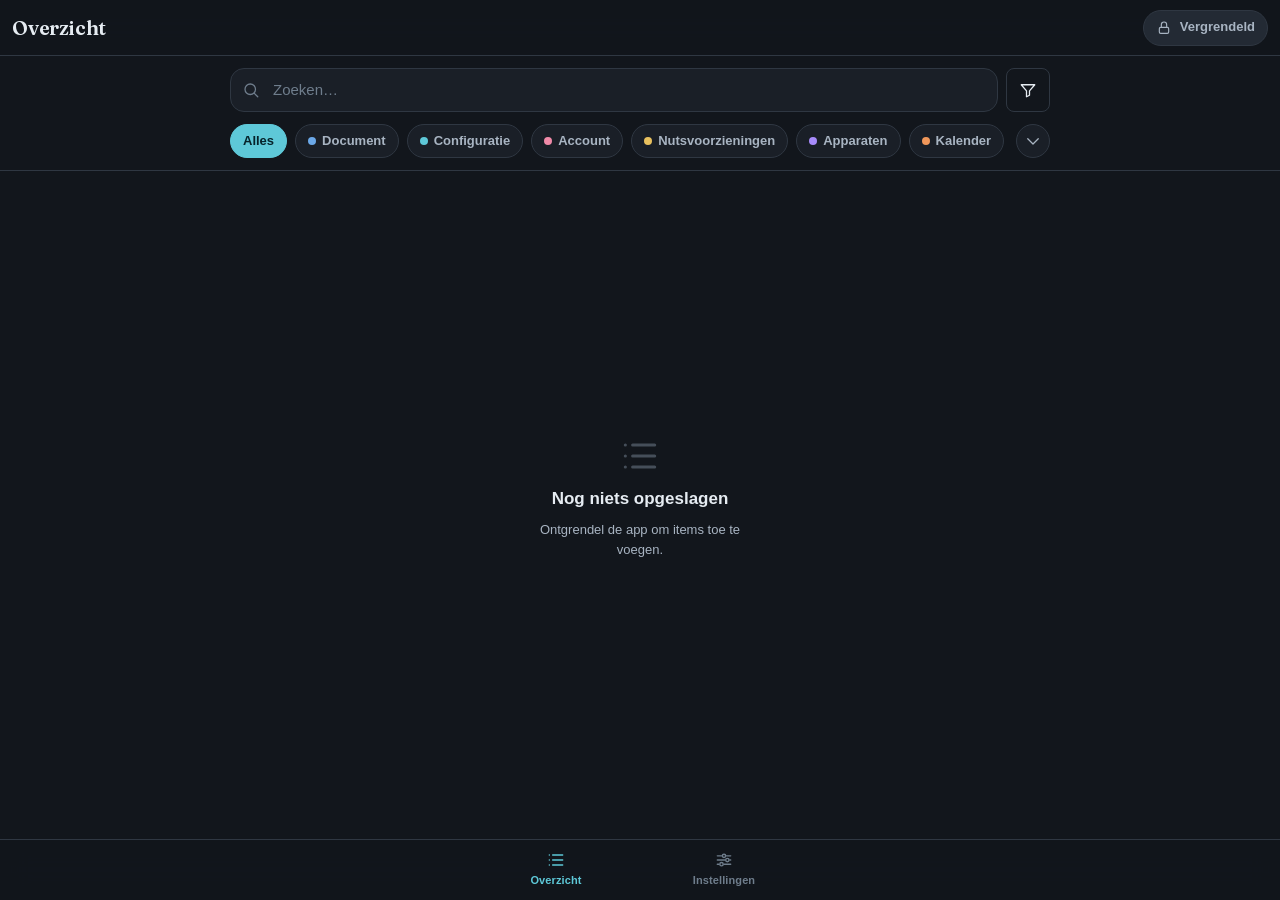
==== commit 2cf87e20: "Phase 7: the event axis, the versions store, and the payload guard Foundations for the timeline, rec" ====
--- a/index.html
+++ b/index.html
@@ -315,9 +315,9 @@
             <span class="link-row__label" data-i18n="settings.trash">Onlangs verwijderd</span>
             <span class="link-row__chevron" data-icon="chevronRight"></span>
           </button>
-          <button type="button" class="link-row" data-goto="activity">
+          <button type="button" class="link-row" data-goto="synclog">
             <span class="link-row__icon" data-icon="activity"></span>
-            <span class="link-row__label" data-i18n="settings.activity">Activiteit</span>
+            <span class="link-row__label" data-i18n="settings.synclog">Synclogboek</span>
             <span class="link-row__chevron" data-icon="chevronRight"></span>
           </button>
           <button type="button" class="link-row" data-goto="help">
@@ -355,9 +355,9 @@
     </div>
   </section>
 
-  <!-- ── Activity log ───────────────────────────────────────────────────── -->
-  <section class="view" id="view-activity" hidden>
-    <div class="view__body" id="activity-body">
+  <!-- ── Sync log ───────────────────────────────────────────────────────── -->
+  <section class="view" id="view-synclog" hidden>
+    <div class="view__body" id="synclog-body">
       <div class="placeholder">
         <p class="placeholder__title" data-i18n="status.soon">Komt in een volgende fase</p>
       </div>
--- a/style.css
+++ b/style.css
@@ -2139,7 +2139,7 @@
 }
 
 /* ==========================================================================
-   12i. Sync panel, trash, activity log
+   12i. Sync panel, trash, sync log
    ========================================================================== */
 
 .button-row {
@@ -2183,7 +2183,7 @@
 
 /* ── Activity log ──────────────────────────────────────────────────────── */
 
-.activity {
+.synclog {
   gap: var(--space-3);
 }
 
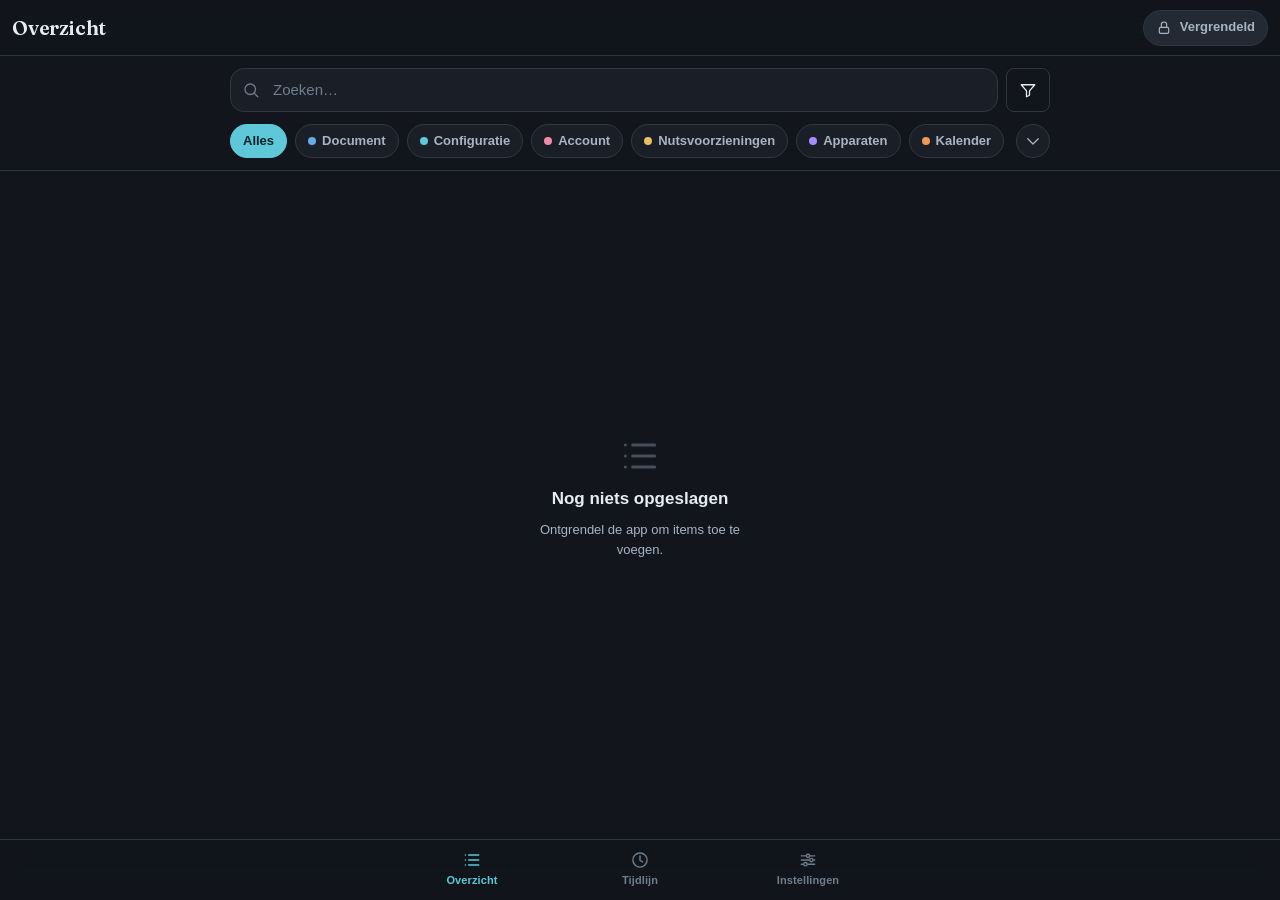
==== commit f6c6c754: "Phase 8: the event log, the timeline, and per-record history Documentation and configuration answere" ====
--- a/index.html
+++ b/index.html
@@ -355,6 +355,11 @@
     </div>
   </section>
 
+  <!-- ── Timeline ───────────────────────────────────────────────────────── -->
+  <section class="view" id="view-timeline" hidden>
+    <div class="view__body" id="timeline-body"></div>
+  </section>
+
   <!-- ── Sync log ───────────────────────────────────────────────────────── -->
   <section class="view" id="view-synclog" hidden>
     <div class="view__body" id="synclog-body">
@@ -381,6 +386,10 @@
     <span class="tab__icon" data-icon="list"></span>
     <span class="tab__label" data-i18n="nav.list">Overzicht</span>
   </button>
+  <button type="button" class="tab" data-tab="timeline">
+    <span class="tab__icon" data-icon="timeline"></span>
+    <span class="tab__label" data-i18n="nav.timeline">Tijdlijn</span>
+  </button>
   <button type="button" class="tab" data-tab="settings">
     <span class="tab__icon" data-icon="sliders"></span>
     <span class="tab__label" data-i18n="nav.settings">Instellingen</span>
--- a/style.css
+++ b/style.css
@@ -189,6 +189,13 @@
   --type-devices: #a78bfa;
   --type-calendar: #f0975a;
   --type-various: #93a3b4;
+
+  --event-maintenance: #6bc79a;
+  --event-payment: #e8c05e;
+  --event-incident: #f2726a;
+  --event-change: #7fa8e8;
+  --event-reading: #b79ce8;
+  --event-other: #93a3b4;
 }
 
 :root[data-theme="light"],
@@ -200,6 +207,13 @@
   --type-devices: #6d3fd4;
   --type-calendar: #b25415;
   --type-various: #5c6b7a;
+
+  --event-maintenance: #1e7a48;
+  --event-payment: #8a6510;
+  --event-incident: #c0392b;
+  --event-change: #1e5fa8;
+  --event-reading: #6d3fd4;
+  --event-other: #5c6b7a;
 }
 
 /* ==========================================================================
@@ -2301,6 +2315,144 @@
 }
 
 /* ==========================================================================
+   12k. Timeline
+   ========================================================================== */
+
+/* The view body owns no padding: .list-controls is sticky and must span the
+   full width, exactly as it does on the overview. */
+.timeline {
+  padding: 0;
+}
+
+.timeline__body {
+  display: flex;
+  flex-direction: column;
+  gap: var(--space-2);
+  width: 100%;
+  max-width: var(--content-max);
+  margin-inline: auto;
+  padding: var(--space-4);
+}
+
+.timeline__summary {
+  color: var(--text-secondary);
+  font-size: var(--step--1);
+}
+
+.timeline__list {
+  display: flex;
+  flex-direction: column;
+  gap: var(--space-2);
+}
+
+/* Month headings, so a decade of entries reads in chapters rather than as one
+   undifferentiated column. Sticky because scrolling a long history without a
+   date in view tells you nothing. */
+.timeline__month {
+  position: sticky;
+  top: var(--space-2);
+  z-index: 1;
+  margin: var(--space-4) 0 var(--space-1);
+  padding: var(--space-1) 0;
+  background: var(--bg);
+  color: var(--text-secondary);
+  font-family: var(--font-display);
+  font-size: var(--step--1);
+  font-weight: 650;
+  letter-spacing: 0.02em;
+  text-transform: capitalize;
+}
+
+.timeline__month:first-child {
+  margin-top: 0;
+}
+
+.timeline__row {
+  display: flex;
+  align-items: center;
+  gap: var(--space-3);
+  width: 100%;
+  padding: var(--space-3);
+  border: 1px solid var(--border);
+  border-left: 3px solid var(--event-colour, var(--border));
+  border-radius: var(--radius-md);
+  background: var(--surface);
+  color: inherit;
+  text-align: left;
+  cursor: pointer;
+  transition: background 0.15s var(--ease), transform 0.15s var(--ease);
+}
+
+.timeline__row:hover {
+  background: var(--surface-raised);
+}
+
+.timeline__row:active {
+  transform: scale(0.995);
+}
+
+.timeline__icon {
+  display: grid;
+  place-items: center;
+  flex: 0 0 auto;
+  color: var(--event-colour, var(--text-secondary));
+}
+
+.timeline__text {
+  display: flex;
+  flex-direction: column;
+  gap: 2px;
+  min-width: 0; /* lets the title ellipsise instead of pushing the amount out */
+  flex: 1 1 auto;
+}
+
+.timeline__title {
+  font-weight: 600;
+  overflow: hidden;
+  text-overflow: ellipsis;
+  white-space: nowrap;
+}
+
+.timeline__meta {
+  color: var(--text-secondary);
+  font-size: var(--step--1);
+  overflow: hidden;
+  text-overflow: ellipsis;
+  white-space: nowrap;
+}
+
+/* Tabular figures so a column of amounts lines up on the decimal. */
+.timeline__amount {
+  flex: 0 0 auto;
+  font-variant-numeric: tabular-nums;
+  font-weight: 600;
+}
+
+.timeline__list--compact .timeline__row {
+  padding: var(--space-2) var(--space-3);
+}
+
+.detail__history-summary {
+  color: var(--text-secondary);
+  font-size: var(--step--1);
+  margin-bottom: var(--space-2);
+}
+
+.chip__glyph {
+  display: inline-grid;
+  place-items: center;
+}
+
+@media (prefers-reduced-motion: reduce) {
+  .timeline__row {
+    transition: none;
+  }
+  .timeline__row:active {
+    transform: none;
+  }
+}
+
+/* ==========================================================================
    13. Print — the app chrome disappears; #print-root becomes the document
    ========================================================================== */
 
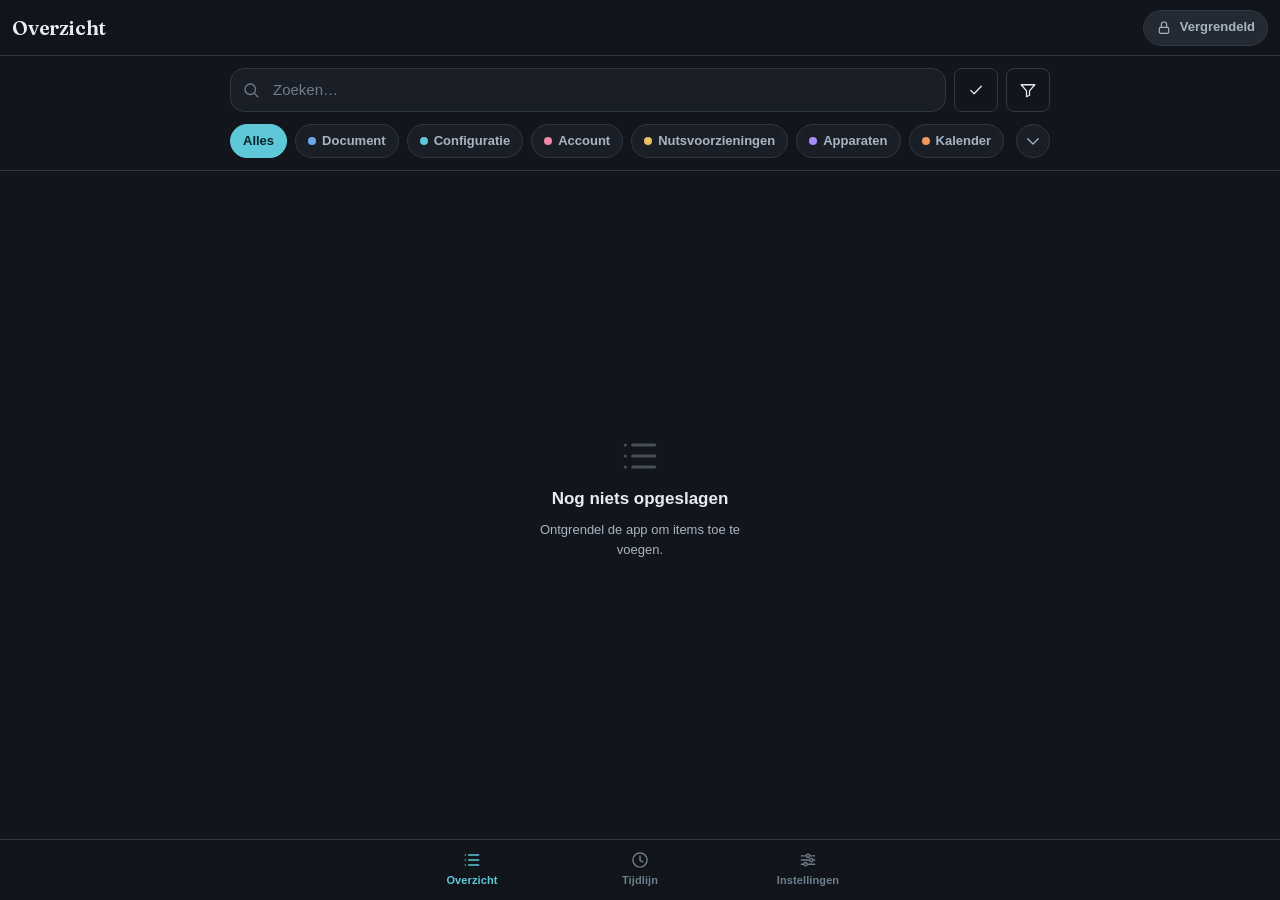
==== commit 8a04c4a2: "Tier 2, part 2: bulk selection and saved views Bulk selection. A mode rather than an always-on check" ====
--- a/index.html
+++ b/index.html
@@ -50,6 +50,8 @@
   <h1 class="topbar__title" id="topbar-title" data-i18n="view.list.title">Overzicht</h1>
 
   <div class="topbar__actions">
+    <button type="button" class="btn btn--primary btn--small topbar__save" id="btn-topbar-save"
+            data-i18n="action.save" hidden>Opslaan</button>
     <button type="button" class="lock-btn" id="btn-lock" aria-pressed="true">
       <span class="lock-btn__icon" id="lock-icon"></span>
       <span class="lock-btn__label" id="lock-label" data-i18n="lock.locked">Vergrendeld</span>
@@ -72,6 +74,10 @@
                  data-i18n-placeholder="list.search" data-i18n-aria="list.search.aria"
                  autocomplete="off" spellcheck="false">
         </div>
+        <button type="button" class="btn btn--ghost btn--icon" id="btn-select"
+                data-i18n-aria="bulk.select" data-i18n-title="bulk.select">
+          <span data-icon="check" data-icon-size="18"></span>
+        </button>
         <button type="button" class="btn btn--ghost btn--icon" id="btn-filters"
                 aria-expanded="false" aria-controls="filter-panel"
                 data-i18n-aria="list.filter.aria" data-i18n-title="list.filter">
@@ -88,6 +94,23 @@
                 aria-expanded="false" aria-controls="type-filters" hidden></button>
       </div>
 
+      <div class="chip-row chip-row--views" id="saved-views" role="group"
+           data-i18n-aria="views.title" hidden></div>
+
+      <div class="selection-bar" id="selection-bar" role="group" hidden>
+        <span class="selection-bar__count" id="selection-count" aria-live="polite"></span>
+        <button type="button" class="btn btn--ghost btn--small" id="btn-bulk-tag"
+                data-i18n="bulk.tag">Label</button>
+        <button type="button" class="btn btn--ghost btn--small" id="btn-bulk-type"
+                data-i18n="bulk.type">Soort</button>
+        <button type="button" class="btn btn--ghost btn--small" id="btn-bulk-export"
+                data-i18n="bulk.export">Exporteren</button>
+        <button type="button" class="btn btn--ghost btn--small btn--danger-text" id="btn-bulk-delete"
+                data-i18n="action.delete">Verwijderen</button>
+        <button type="button" class="btn btn--ghost btn--small" id="btn-selection-done"
+                data-i18n="bulk.done">Klaar</button>
+      </div>
+
       <div class="filter-panel" id="filter-panel" hidden>
         <div class="filter-panel__row">
           <label class="field__label" for="sort-field" data-i18n="list.sort">Sorteren</label>
@@ -107,13 +130,15 @@
           <div class="chip-row" id="tag-filters" role="group"></div>
         </div>
 
+        <button type="button" class="btn btn--ghost btn--small" id="btn-save-view"
+                data-i18n="views.save">Weergave bewaren</button>
         <button type="button" class="btn btn--ghost btn--small" id="btn-clear-filters"
                 data-i18n="list.clearFilters">Filters wissen</button>
       </div>
     </div>
 
     <div class="view__body">
-      <p class="list-count" id="list-count" hidden></p>
+      <p class="list-count" id="list-count" role="status" aria-live="polite" aria-atomic="true" hidden></p>
 
       <div class="placeholder" id="list-placeholder">
         <span class="placeholder__icon" id="list-placeholder-icon"></span>
@@ -205,6 +230,37 @@
                   data-i18n="install.action" hidden>Installeren</button>
           <button type="button" class="btn btn--ghost btn--small" id="btn-install-dismiss"
                   data-i18n="install.dismiss">Niet tonen</button>
+        </div>
+      </section>
+
+      <section class="panel" id="encrypt-panel">
+        <h2 class="panel__title" data-i18n="encrypt.title">Versleuteling</h2>
+        <p class="field__hint" id="encrypt-status"></p>
+        <p class="field__hint" id="encrypt-hint"></p>
+        <div class="field field--stack" id="encrypt-form" hidden>
+          <input type="password" class="input" id="encrypt-pass"
+                 autocomplete="new-password" spellcheck="false"
+                 data-i18n-placeholder="encrypt.passphrase">
+          <input type="password" class="input" id="encrypt-pass2"
+                 autocomplete="new-password" spellcheck="false"
+                 data-i18n-placeholder="encrypt.passphrase.repeat">
+        </div>
+        <div class="button-row">
+          <button type="button" class="btn btn--primary" id="btn-encrypt-save"
+                  data-i18n="encrypt.enable">Aanzetten</button>
+          <button type="button" class="btn btn--ghost btn--small" id="btn-encrypt-sheet"
+                  data-i18n="encrypt.sheet" hidden>Herstelblad afdrukken</button>
+          <button type="button" class="btn btn--ghost btn--small btn--danger-text" id="btn-encrypt-off"
+                  data-i18n="encrypt.disable" hidden>Uitzetten</button>
+        </div>
+      </section>
+
+      <section class="panel" id="notify-panel">
+        <h2 class="panel__title" data-i18n="notify.title">Herinneringen</h2>
+        <p class="field__hint" id="notify-hint"></p>
+        <div class="button-row">
+          <button type="button" class="btn btn--primary" id="btn-notify-enable"
+                  data-i18n="notify.enable" hidden>Melden aanzetten</button>
         </div>
       </section>
 
@@ -280,6 +336,9 @@
       <section class="panel">
         <h2 class="panel__title" data-i18n="settings.export">Exporteren</h2>
         <div class="field field--stack">
+          <button type="button" class="btn btn--ghost" id="btn-export-ics"
+                  data-i18n="export.ics">Herinneringen (.ics)</button>
+          <p class="field__hint" data-i18n="export.ics.hint"></p>
           <button type="button" class="btn btn--ghost" id="btn-export-json"
                   data-i18n="export.json">JSON exporteren</button>
           <p class="field__hint" data-i18n="export.json.hint"></p>
--- a/style.css
+++ b/style.css
@@ -194,7 +194,7 @@
   --event-payment: #e8c05e;
   --event-incident: #f2726a;
   --event-change: #7fa8e8;
-  --event-reading: #b79ce8;
+  --event-purchase: #b79ce8;
   --event-other: #93a3b4;
 }
 
@@ -212,7 +212,7 @@
   --event-payment: #8a6510;
   --event-incident: #c0392b;
   --event-change: #1e5fa8;
-  --event-reading: #6d3fd4;
+  --event-purchase: #6d3fd4;
   --event-other: #5c6b7a;
 }
 
@@ -1100,8 +1100,15 @@
 }
 
 /* Read-only fields stay selectable (you still want to copy a contract number)
-   but stop looking like something you can type into. */
-.input:read-only,
+   but stop looking like something you can type into.
+   
+   Scoped to input and textarea deliberately. `:read-only` matches any element
+   that is not `:read-write`, and a <select> never is — so a bare
+   `.input:read-only` matched EVERY dropdown in the app, enabled or not, and
+   quietly stripped the border and background off all of them. Only fields that
+   can genuinely be read-only should be styled as though they are. */
+input.input:read-only,
+textarea.input:read-only,
 .input:disabled {
   background: transparent;
   border-color: transparent;
@@ -1483,6 +1490,136 @@
   gap: 4px;
 }
 
+/* A row of controls INSIDE a stacked cell. It must not inherit .detail__cell's
+   `flex: 1 1 200px`, which in a column axis means "grow vertically" and left
+   the repeat controls floating in the middle of a tall empty box. */
+/* The three event fields — date, what happened, amount — as a grid rather than
+   a wrapping flex row. `detail__cell` carries `flex: 1 1 200px`, which on a
+   phone means one field per line and three tall stacked cells for what is
+   really one short answer. auto-fit at a 130px minimum gives two columns on a
+   phone and three on a desktop, from the same rule. */
+.detail__grid--event {
+  display: grid;
+  grid-template-columns: repeat(auto-fit, minmax(130px, 1fr));
+  gap: var(--space-2);
+}
+
+.detail__field {
+  display: flex;
+  flex-direction: column;
+  gap: 2px;
+  min-width: 0;
+}
+
+.detail__field .input {
+  width: 100%;
+  min-width: 0;
+}
+
+/* ── Structured fields ────────────────────────────────────────────────── */
+
+/* The one useful fact on the row's second line gets the weight the date had. */
+.chip-row--views {
+  width: 100%;
+  max-width: var(--content-max);
+  margin-inline: auto;
+}
+
+.chip--view .chip__open {
+  font-weight: 500;
+}
+
+/* ── Bulk selection ───────────────────────────────────────────────────── */
+
+.selection-bar {
+  display: flex;
+  flex-wrap: wrap;
+  align-items: center;
+  gap: var(--space-2);
+  width: 100%;
+  max-width: var(--content-max);
+  margin-inline: auto;
+  padding: var(--space-2) var(--space-3);
+  border: 1px solid var(--accent);
+  border-radius: var(--radius-md);
+  background: var(--accent-soft);
+}
+
+.selection-bar__count {
+  flex: 1 1 auto;
+  font-size: var(--step--1);
+  font-weight: 600;
+}
+
+/* A ticked row reads as ticked at a glance, without a checkbox column that
+   would shift every row sideways the moment the mode turns on. */
+.record.is-selected .record__surface {
+  outline: 2px solid var(--accent);
+  outline-offset: -2px;
+  background: var(--accent-soft);
+}
+
+body.is-selecting .record__main {
+  cursor: pointer;
+}
+
+.record__meta-strong {
+  color: var(--text-secondary);
+  font-weight: 500;
+}
+
+.fields {
+  display: flex;
+  flex-direction: column;
+  gap: var(--space-2);
+}
+
+.field-row {
+  display: grid;
+  grid-template-columns: minmax(0, 1fr) auto auto;
+  gap: var(--space-2);
+  align-items: center;
+}
+
+/* On a phone the name goes above the value: three inputs and two buttons in
+   one row leaves nothing legible. */
+@media (max-width: 520px) {
+  .field-row {
+    grid-template-columns: minmax(0, 1fr) auto auto;
+  }
+  .field-row__key {
+    grid-column: 1 / -1;
+  }
+}
+
+.field-row__key {
+  font-size: var(--step--1);
+}
+
+/* Reference numbers are read a character at a time and compared against
+   something on paper, so they get a face where 0 and O differ. */
+.field-row__value {
+  font-family: var(--font-mono);
+  font-size: var(--step--1);
+  letter-spacing: 0.01em;
+}
+
+.field-row__copy.is-copied {
+  color: var(--success);
+}
+
+.detail__row {
+  display: flex;
+  align-items: center;
+  gap: var(--space-2);
+  flex: 0 0 auto;
+}
+
+.detail__row > .input:not(.input--narrow) {
+  flex: 1;
+  min-width: 0;
+}
+
 .detail__cell .input {
   flex: 1;
   min-width: 0;
@@ -2432,6 +2569,71 @@
   padding: var(--space-2) var(--space-3);
 }
 
+/* ── Compact density ──────────────────────────────────────────────────────
+   Month headings are SIBLINGS of the rows, not wrappers, so the record list's
+   trick of collapsing everything into one bordered block does not transfer —
+   a heading would end up inside the border. Tightening the rows themselves
+   gets the same space back without fighting the structure. */
+body[data-density="compact"] .timeline__list {
+  gap: var(--space-1);
+}
+
+body[data-density="compact"] .timeline__row {
+  padding: var(--space-2) var(--space-3);
+  gap: var(--space-2);
+}
+
+body[data-density="compact"] .timeline__month {
+  margin: var(--space-3) 0 var(--space-1);
+}
+
+/* One line means the title must be allowed to ellipsise rather than wrap. */
+body[data-density="compact"] .timeline__title {
+  font-weight: 500;
+}
+
+.input--narrow {
+  width: 5.5rem;
+  flex: 0 0 auto;
+}
+
+.version-list {
+  display: flex;
+  flex-direction: column;
+  gap: var(--space-2);
+}
+
+.version {
+  display: flex;
+  align-items: center;
+  gap: var(--space-3);
+  padding: var(--space-2) var(--space-3);
+  border: 1px solid var(--border);
+  border-radius: var(--radius-sm);
+  background: var(--bg);
+}
+
+.version__text {
+  display: flex;
+  flex-direction: column;
+  gap: 2px;
+  flex: 1 1 auto;
+  min-width: 0;
+}
+
+.version__when {
+  font-size: var(--step--1);
+  font-weight: 600;
+}
+
+.version__summary {
+  color: var(--text-secondary);
+  font-size: var(--step--1);
+  overflow: hidden;
+  text-overflow: ellipsis;
+  white-space: nowrap;
+}
+
 .detail__history-summary {
   color: var(--text-secondary);
   font-size: var(--step--1);
@@ -2450,6 +2652,243 @@
   .timeline__row:active {
     transform: none;
   }
+}
+
+/* ==========================================================================
+   12l. Collapsible detail panels
+   ========================================================================== */
+
+.detail__section--collapsible {
+  padding: 0;
+  overflow: hidden;
+}
+
+.panel__toggle {
+  display: flex;
+  align-items: center;
+  gap: var(--space-2);
+  width: 100%;
+  min-height: var(--tap);
+  padding: var(--space-3) var(--space-4);
+  border: 0;
+  background: none;
+  color: inherit;
+  text-align: left;
+  cursor: pointer;
+}
+
+.panel__toggle:hover {
+  background: var(--surface-raised);
+}
+
+.panel__toggle .panel__title {
+  margin: 0;
+  flex: 0 1 auto;
+}
+
+/* The summary is the whole point of a closed panel: it answers "is there
+   anything in here?" so the panel never has to be opened to find out. */
+.panel__summary {
+  flex: 1 1 auto;
+  min-width: 0;
+  color: var(--text-tertiary);
+  font-size: var(--step--1);
+  overflow: hidden;
+  text-overflow: ellipsis;
+  white-space: nowrap;
+}
+
+.panel__chevron {
+  display: grid;
+  place-items: center;
+  flex: 0 0 auto;
+  color: var(--text-secondary);
+  transition: transform 0.18s var(--ease);
+}
+
+.panel__toggle[aria-expanded="true"] .panel__chevron {
+  transform: rotate(180deg);
+}
+
+.panel__body {
+  display: flex;
+  flex-direction: column;
+  gap: var(--space-3);
+  padding: 0 var(--space-4) var(--space-4);
+}
+
+/* The reminder strip sits between header and body: the badge and "Done" are
+   glanceable and actionable without opening anything. */
+.detail__reminder-strip {
+  display: flex;
+  align-items: center;
+  gap: var(--space-3);
+  padding: 0 var(--space-4) var(--space-3);
+}
+
+.detail__reminder-strip .reminder {
+  flex: 1 1 auto;
+  min-width: 0;
+}
+
+.topbar__save {
+  margin-inline-end: var(--space-2);
+}
+
+@media (prefers-reduced-motion: reduce) {
+  .panel__chevron {
+    transition: none;
+  }
+}
+
+/* ==========================================================================
+   12m. Insights — upcoming, spend, incidents
+   ========================================================================== */
+
+.upcoming,
+.breakdown {
+  display: flex;
+  flex-direction: column;
+  gap: var(--space-2);
+}
+
+.upcoming__row,
+.breakdown__row {
+  display: flex;
+  align-items: center;
+  gap: var(--space-3);
+  width: 100%;
+  padding: var(--space-2) var(--space-3);
+  border: 1px solid var(--border);
+  border-radius: var(--radius-sm);
+  background: var(--bg);
+  color: inherit;
+  text-align: left;
+  cursor: pointer;
+}
+
+.upcoming__row:hover,
+.breakdown__row:hover {
+  background: var(--surface-raised);
+}
+
+.upcoming__icon,
+.breakdown__label svg {
+  flex: 0 0 auto;
+}
+
+.upcoming__text,
+.breakdown__label {
+  flex: 1 1 auto;
+  min-width: 0;
+  display: flex;
+  align-items: center;
+  gap: var(--space-2);
+  color: var(--text);
+  overflow: hidden;
+  text-overflow: ellipsis;
+  white-space: nowrap;
+}
+
+/* The NAME takes the slack, not the bar. A truncated "CV-ketel Rem" is a row
+   you cannot identify, while a bar 30px shorter still reads fine. */
+.breakdown__label {
+  flex: 1 1 auto;
+}
+
+.breakdown__track {
+  flex: 0 1 32%;
+  min-width: 48px;
+  max-width: 140px;
+  height: 8px;
+  border-radius: 999px;
+  background: var(--tag-bg);
+  overflow: hidden;
+}
+
+.breakdown__fill {
+  display: block;
+  height: 100%;
+  border-radius: 999px;
+}
+
+/* Tabular figures so a column of amounts lines up on the decimal. */
+.breakdown__value {
+  flex: 0 0 auto;
+  font-variant-numeric: tabular-nums;
+  font-weight: 600;
+  font-size: var(--step--1);
+}
+
+/* On a phone a name, a bar and "€ 363,50" cannot share one line without the
+   name losing — and a row you cannot identify is worthless, while a bar on its
+   own line reads perfectly. So the bar moves down rather than the name
+   shrinking. Both facts survive; only the layout gives way. */
+@media (max-width: 460px) {
+  .breakdown__row {
+    display: grid;
+    grid-template-columns: 1fr auto;
+    gap: var(--space-1) var(--space-2);
+  }
+
+  .breakdown__label {
+    grid-column: 1;
+    flex: 0 1 auto;
+  }
+
+  .breakdown__value {
+    grid-column: 2;
+    grid-row: 1;
+  }
+
+  .breakdown__track {
+    grid-column: 1 / -1;
+    max-width: none;
+    flex: none;
+  }
+}
+
+.tile--accent {
+  border-color: var(--accent);
+}
+
+.tile--accent .tile__value {
+  color: var(--accent);
+  font-size: var(--step-2);
+}
+
+.print__fields {
+  width: auto;
+  margin: 6px 0 10px;
+}
+
+.print__fields th {
+  width: auto;
+  padding-right: 16px;
+  font-weight: 600;
+  white-space: nowrap;
+}
+
+.print__fields td {
+  font-family: ui-monospace, SFMono-Regular, Menlo, Consolas, monospace;
+}
+
+.print__num {
+  text-align: right;
+  font-variant-numeric: tabular-nums;
+  white-space: nowrap;
+}
+
+.print__total {
+  float: right;
+  font-variant-numeric: tabular-nums;
+}
+
+/* A note under its own event, indented and quiet, so the table still scans. */
+.print__note td {
+  padding-top: 0;
+  color: #444;
+  font-size: 0.9em;
 }
 
 /* ==========================================================================
